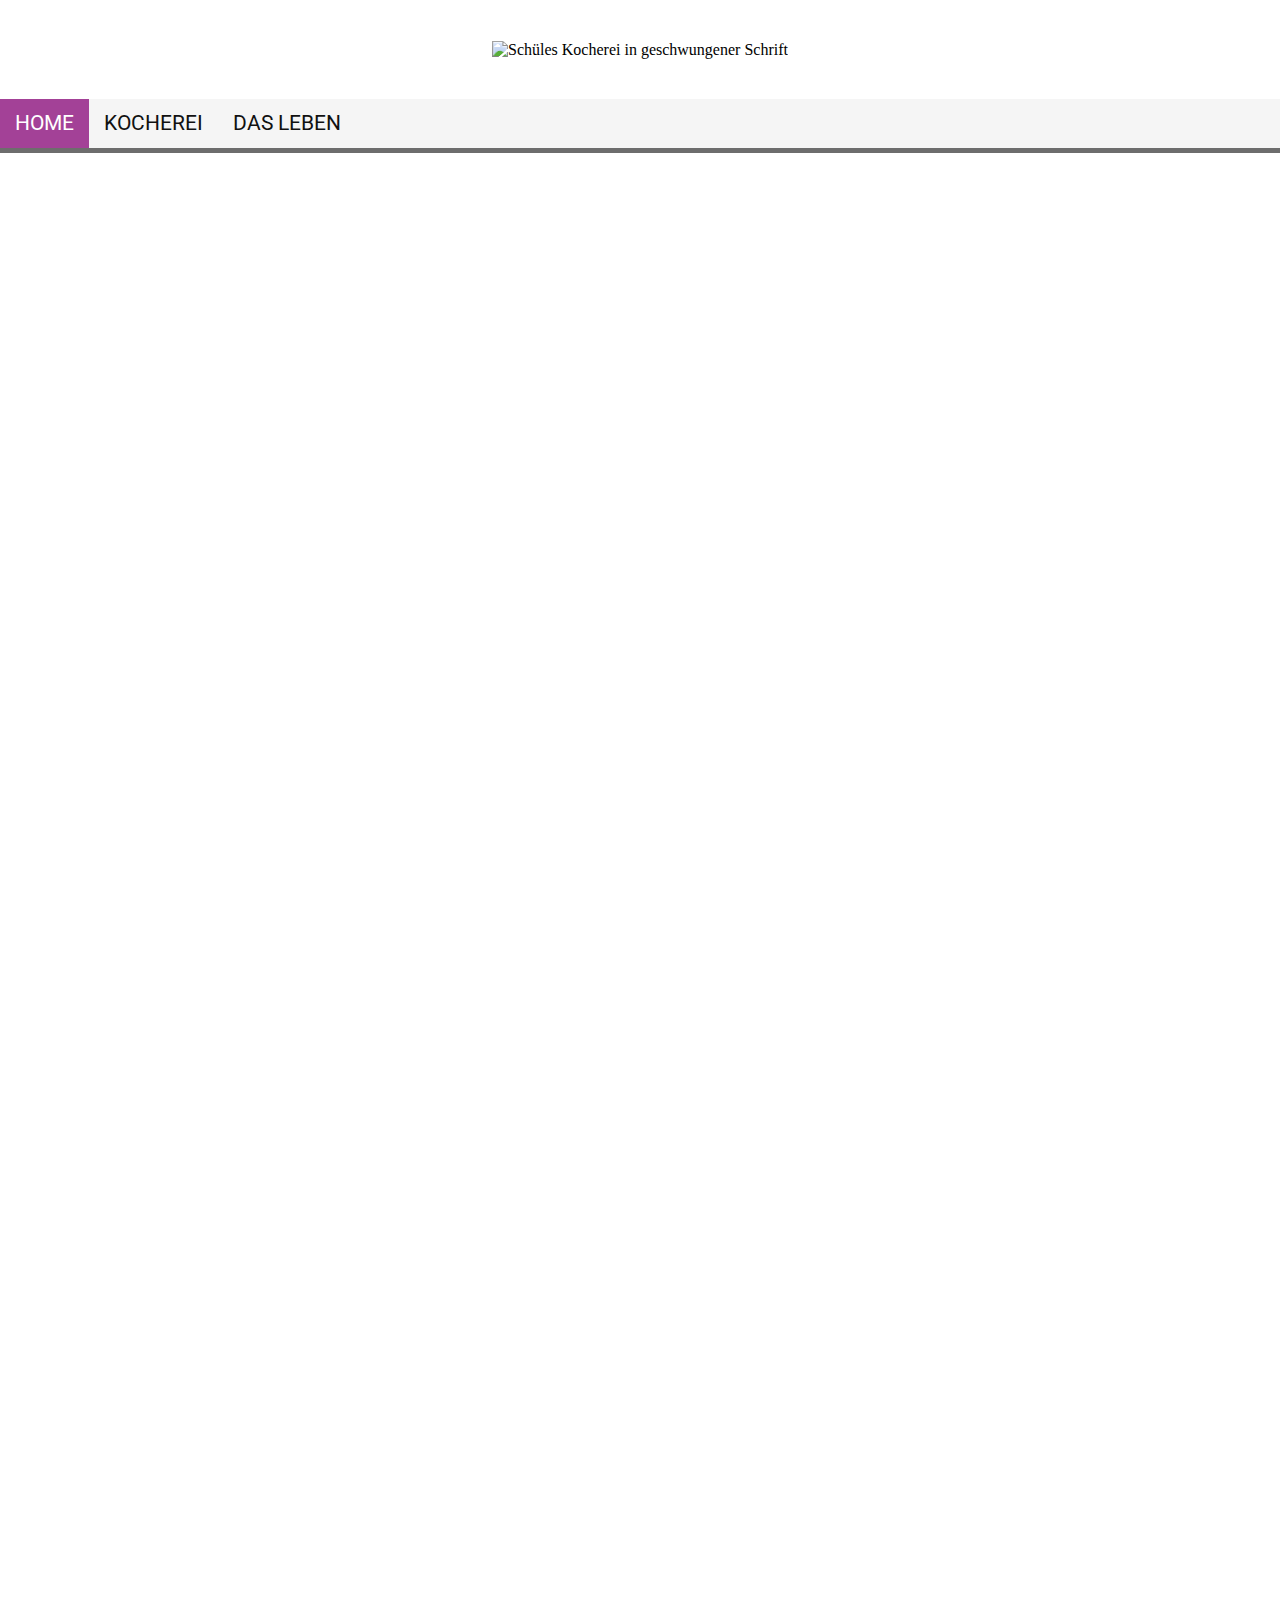
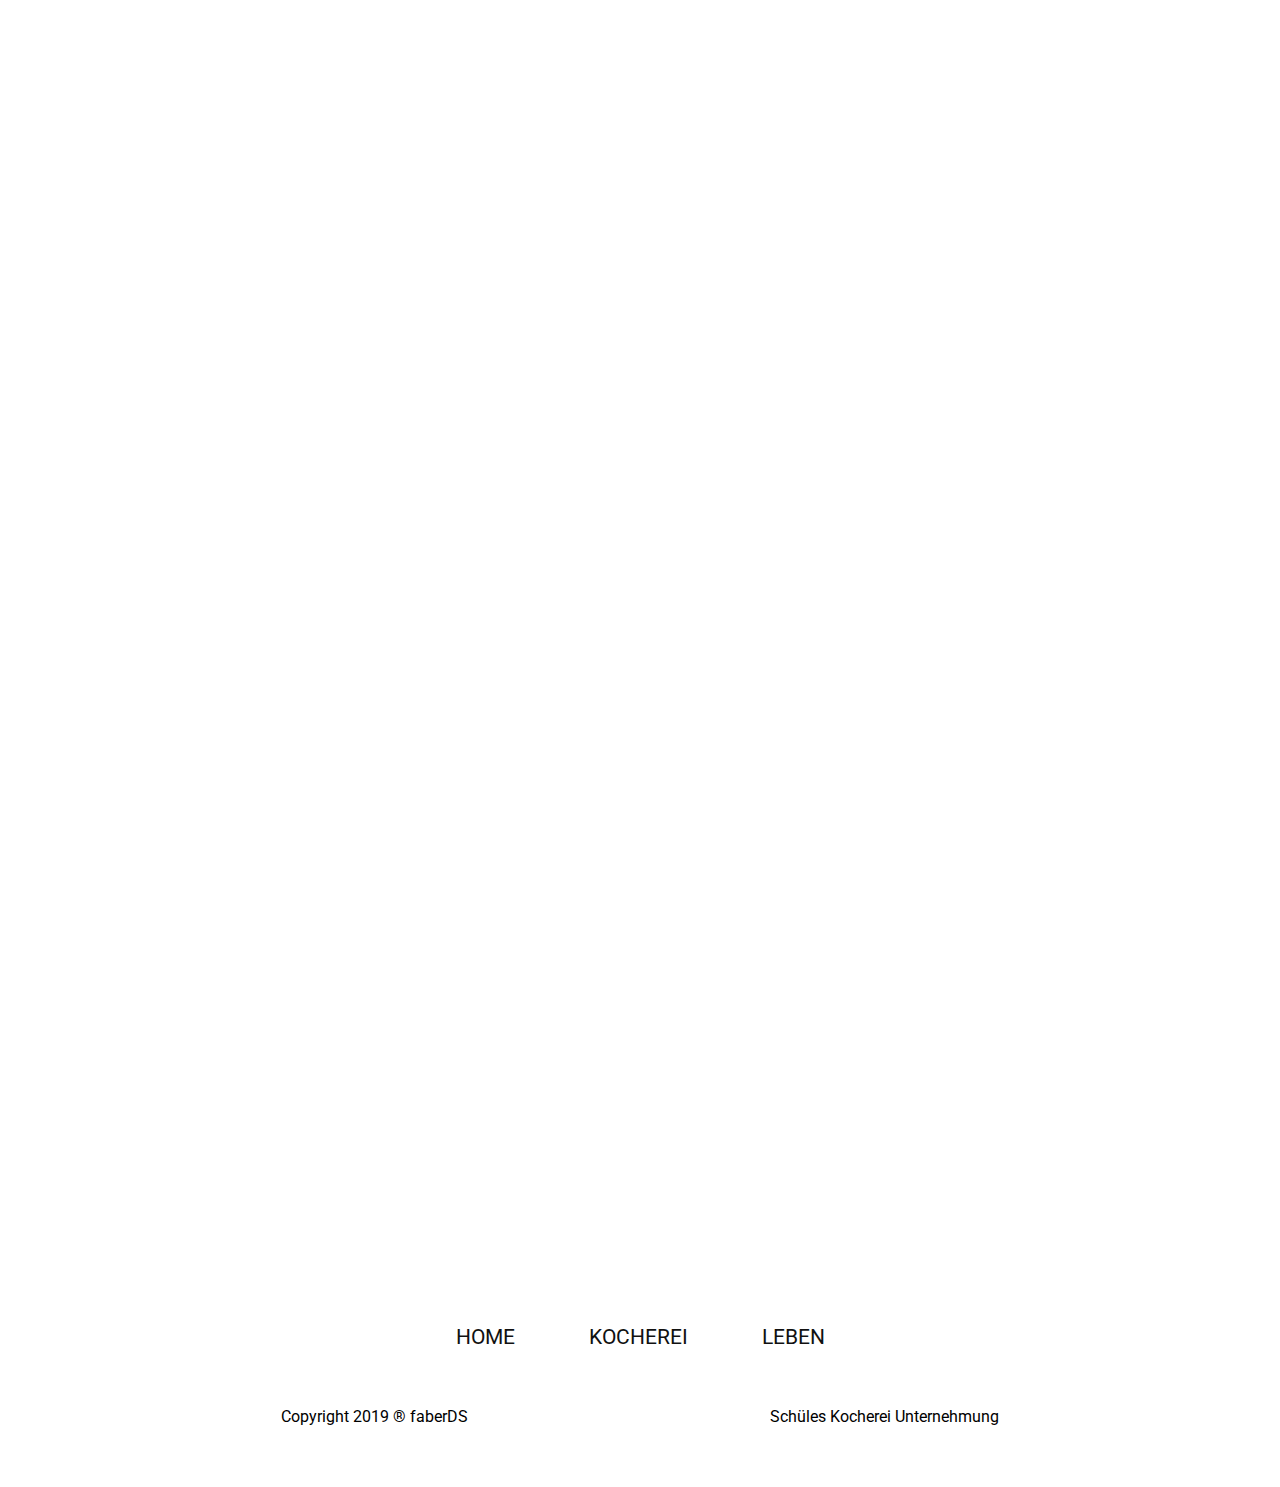
==== index.html @ 46262869 "When max-width is less then 767px" ====
<!DOCTYPE html>
<html lang="de">

<head>
    <meta charset="UTF-8">
    <meta name="viewport" content="width=device-width, initial-scale=1.0">
    <meta http-equiv="X-UA-Compatible" content="ie=edge">
    <link rel="stylesheet" href="style.css">
    <link href="https://fonts.googleapis.com/css?family=Roboto&display=swap" rel="stylesheet">
    <link rel="stylesheet" href="https://use.fontawesome.com/releases/v5.8.2/css/all.css"
        integrity="sha384-oS3vJWv+0UjzBfQzYUhtDYW+Pj2yciDJxpsK1OYPAYjqT085Qq/1cq5FLXAZQ7Ay" crossorigin="anonymous">
    <title>Schüles Kocherei</title>
</head>

<body>
    <header>
        <img id="sk_logo" src="media/images/sk_logo_white_bg.png" alt="Schüles Kocherei in geschwungener Schrift">
    </header>

    <nav>
        
        <input type="checkbox" id="toggle" >   
        <label for="toggle" class="button"></label>
        <ul id="nav_list">
            <li class="active"><a href="#home">Home</a></li>
            <li>
                <a href="cooking.html">Kocherei</a>
                <span id="s1"></span>

                <ul class="sub">
                    <li><a href="catering.html">Catering</a></li>
                    <li><a href="kitchen.html">Küchenparty</a></li>
                </ul>
            </li>
            <li><a href="life.html">Das Leben</a>
                <span id="s2"></span>
                <ul class="sub">
                    <li><a href="#rezepte">Rezepte</a></li>
                    <li><a href="#tipps">Tipps&Tricks</a></li>
                </ul>
            </li>
        </ul>
    </nav>
    <!-- Social Media Links-->
    <aside></aside>
    <main id="main_content">
        <section class="full_page" id="hero_img">
            
                <div class="text_container">
                    <h3 class="full_page_headline full_page_txt">Guadn</h3>
                    <span class="full_page_txt">Denn gutes kann so einfach sein</span>
                </div>
        </section>
        <section class="full_page" id="full_page_1">
            <div class="text_container">
                <h3 class="full_page_headline full_page_txt">Frische</h3>
                <span class="full_page_txt">steigerd Geschmack und Wohlbefinden</span>
            </div>
        </section>
        <section class="full_page" id="full_page_2">
            <div class="text_container">
                <h3 class="full_page_headline full_page_txt">Qualität</h3>
                <span class="full_page_txt">weckt ungeahnte Kräfte</span>
            </div>
        </section>
        <div id="up_btn_container">
            <a href="#sk_logo"><i class="far fa-arrow-alt-circle-up"></i></a>
        </div>
    </main>
    <footer>
        <div class="footer_nav">
            <ul class="footer_nav_list">
                <li><a href="index.html">Home</a></li>
                <li><a href="cooking.html">Kocherei</a></li>
                <li><a href="life.html">Leben</a></li>
            </ul>
        </div>
        <div class="footer_text">
            <p>Copyright 2019 ® faberDS</p>
            <p>Schüles Kocherei Unternehmung</p>

        </div>
       
        
    </footer>
</body>

</html>
---- style.css ----
* {
    padding: 0;
    margin: 0;
    box-sizing: border-box;
}

h1,
h2,
h3,
h4,
h5,
h6 {
    font-weight: bold;
    font-family: Verdana, sans-serif;
}

p {
    font-family: Georgia, serif;
}

a {
    font-family: 'Roboto', sans-serif;
}

hr {
    color: #777;
    background-color: #777;
}

header img {
    max-width: 300px;
}

header {
    text-align: center;
    margin: 40px;
}

/* -----------------------------------Navbar-----------------------------------*/
nav {
    margin-left: auto;
    margin-right: auto;
    margin-top: 30px;
    margin-left: 0;
    width: 100%;
    position: sticky;
    position: -webkit-sticky;
    top: 10px;
    z-index: 2;

}

nav span {
    display: none;
}

nav,
nav ul {
    list-style: none outside none;
    margin: 0;
    padding: 0;
}

#nav_list {
    background-color: #F5F5F5;
    border-bottom: 5px solid #6d6d6d;
    float: left;
    margin-right: 1%;
    position: relative;
    width: 100%;
    z-index: 100;
}

#nav_list ul.sub {
    background-color: #FFFFFF;
    box-shadow: 1px 1px 5px rgba(0, 0, 0, 0.2);
    color: #110;
    display: none;
    left: 0;
    padding: 2%;
    position: absolute;
    top: 54px;
    width: 15%;
}

#nav_list>li {
    border-bottom: 5px solid transparent;
    float: left;
    margin-bottom: -5px;
    text-align: left;
    -moz-transition: all 300ms ease-in-out 0s;
    -ms-transition: all 300ms ease-in-out 0s;
    -o-transition: all 300ms ease-in-out 0s;
    -webkit-transition: all 300ms ease-in-out 0s;
    transition: all 300ms ease-in-out 0s;
}

#nav_list li a {
    display: block;
    text-decoration: none;
    -moz-transition: color 450ms ease-in-out 0s, background-color 450ms ease-in-out 0s;
    -ms-transition: color 450ms ease-in-out 0s, background-color 450ms ease-in-out 0s;
    -o-transition: color 450ms ease-in-out 0s, background-color 450ms ease-in-out 0s;
    -webkit-transition: color 450ms ease-in-out 0s, background-color 450ms ease-in-out 0s;
    transition: color 450ms ease-in-out 0s, background-color 450ms ease-in-out 0s;
    white-space: normal;
}

#nav_list>li>a {
    color: #111;
    display: block;
    font-size: 1.3em;
    line-height: 49px;
    padding: 0 15px;
    text-transform: uppercase;
}

#nav_list>li:hover>a,
#nav_list>a:hover {
    background-color: rgba(143, 20, 128, .5);
    color: #FFFFFF;
}

#nav_list li.active>a {
    background-color: rgba(143, 20, 128, .8);
    color: #FFFFFF;
}

#nav_list li.active_sub {
    background-color: rgba(143, 20, 128, .8);
    color: #FFFFFF;
}

/* Navbar Submenu*/
#nav_list li:hover ul.sub {
    display: block;
}

#nav_list ul.sub>li {
    display: block;
    float: none;
    padding: 10px 1%;
    vertical-align: top;
    width: 33%;
}

#nav_list ul.sub>li a {
    color: #777777;
    line-height: 20px;
}

#nav_list ul li a:hover {
    color: #8F1480;
}

#nav_list ul.sub>li>a {
    font-size: 1.3em;
    margin-bottom: 10px;
    text-transform: uppercase;
}

#nav_list ul.sub>li li {
    float: none;
    padding-left: 8px;
    -moz-transition: padding 150ms ease-out 0s;
    -ms-transition: padding 150ms ease-out 0s;
    -o-transition: padding 150ms ease-out 0s;
    -webkit-transition: padding 150ms ease-out 0s;
    transition: padding 150ms ease-out 0s;
}

#nav_list ul.sub>li:hover {
    padding-left: 15px;
}

/* -----------------------------------Navbar - Responsivenes -----------------------------------*/

nav label,
nav input {
    display: none;
    height: 0;
}

nav input {
    position: relative;
    padding-right: 20px;
}


/* -----------------------------------Hero -----------------------------------*/
#hero_img {
    background: url("media/images/hero_img.jpeg") no-repeat center center fixed;
    background-size: cover;
    min-height: 450px;

}

/* -----------------------------------Full Pages -----------------------------------*/
.full_page {
    display: flex;
    justify-content: center;
    width: 100%;
    -webkit-transition: opacity 0.8s ease-in;
    -moz-transition: opacity 0.8s ease-in;
    -o-transition: opacity 0.8s ease-in;
    transition: opacity 0.8s ease-in;
    z-index: -2;

    align-items: center;


}

#main_content .full_page {
    opacity: 0.7;
}

#main_content .full_page:hover {
    opacity: 0.9;
}

.full_page .text_container {
    width: 40%;
    height: 40%;
    padding: 50px;
    display: flex;
    flex-direction: column;
    justify-content: center;
}

.full_page_txt {
    font-family: 'Roboto', sans-serif;
    color: white;
}

.full_page .text_container h3 {
    font-weight: lighter;
    text-align: center;
    font-size: 5em;
    margin-bottom: 20px;
    text-transform: uppercase;
    padding-bottom: 35px;
    border-bottom: 1px solid rgba(255, 255, 255, 0.5);
}

.text_container span {
    text-align: center;
    font-size: 1.4em;
    color: #eee;
    font-family: "Josefin Sans", sans-serif;
    text-shadow: 0 2px 2px rgba(1, 1, 1, 0.15);
    transition: opacity 1300ms;
    opacity: 0;
}



.full_page .text_container:hover>span {
    opacity: 1;
}

.full_page {
    width: 100vw;
    height: 100vh;
    background-repeat: no-repeat;
    background-position: center center;
    background-attachment: fixed;
    display: flex;
    justify-content: center;
}

#full_page_1 {
    background: url("media/images/vegetables_01.jpeg");
    background-size: cover;
}

#full_page_2 {
    background: url("media/images/fish_01.jpeg");
    background-size: cover;
}

#up_btn_container {
    position: sticky;
    bottom: 50px;
    left: 50px;
    width: 60px;
    height: 60px;
    z-index: 1000;


}

#up_btn_container a {
    color: rgba(0, 0, 0, 0.4);
    font-size: 2.5em;
    position: absolute;
    top: 50%;
    left: 50%;
    margin-right: -50%;
    transform: translate(-50%, -50%)
}

#up_btn_container:hover>a {
    color: rgba(143, 20, 128, 1);
}

#up_btn_container:hover {
    background-color: rgba(0, 0, 0, .05);
    border: 3px solid rgb(255, 255, 255);
}

/* -----------------------------------Footer -----------------------------------*/
.footer_text {
    display: flex;
    justify-content: space-evenly;
    height: 100px;
}

footer p {
    font-family: 'Roboto', sans-serif;
    padding: 20px;
}

.footer_nav_list {
    text-align: center;
    margin-bottom: 25px;
}

.footer_nav_list li {
    display: inline;
    margin-left: 20px;
    margin-right: 20px;
}

.footer_nav_list li a {
    text-decoration: none;
    color: #111;
    font-size: 1.3em;
    line-height: 49px;
    padding: 0 15px;
    text-transform: uppercase;
}

.footer_nav_list li a:hover {
    border-bottom: 2px solid #8F1480;
    background-color: rgba(0, 0, 0, .05);
    color: #555;
}


/* 
###################################################################

-----------------------------------cooking -----------------------------------

###################################################################
*/

#full_page_cooking_01 {
    background-color: #f0f0f0;
    height: 100%;
    padding: 20px;
}

img {
    height: auto;
    max-width: 100%;
    vertical-align: middle;
}

.btn {
    background-color: white;
    border: 1px solid #ccc;
    padding: .5rem;
    text-transform: lowercase;
}

.btn a {
    text-decoration: none;
    font-size: 1.3em;
    color: #111;
}

.btn_block {
    display: block;
    width: 100%;
}

.cards {
    display: flex;
    justify-content: center;
    width: 80%;
}

.cards_item {
    display: flex;
    padding: 1rem;
    width: 100%;
}

.card {
    background-color: white;
    border-radius: .25rem;
    box-shadow: 0 20px 40px -14px rgba(0, 0, 0, .25);
    display: flex;
    flex-direction: column;
    overflow: hidden;
    width: 100%;

}

.card:hover .card_image {
    filter: contrast(100%);
}

.card_content {
    display: flex;
    flex: 1 1 auto;
    flex-direction: column;
    padding: 1rem;
}

.card_image {
    background-position: center center;
    background-repeat: no-repeat;
    background-size: cover;
    filter: contrast(70%);
    overflow: hidden;
    position: relative;
    transition: filter 0.5s cubic-bezier(.43, .41, .22, .91);



}

.card_title {
    color: #696969;
    font-weight: 300;
    letter-spacing: 2px;
    text-transform: uppercase;
}

.card_text {
    flex: 1 1 auto;
    font-size: .875rem;
    line-height: 1.5;
    margin-bottom: 1.25rem;
}

.card_image::before {
    content: "";
    display: block;
    padding-top: 50%;


}

.card_image_catering {
    background-image: url("media/images/fish_01.jpeg");
}

.card_image_kitchen {
    background-image: url("media/images/dessert_03.jpeg");
}

@media all and (max-width : 980px) {
    .cards {
        padding-top: 80px;
        width: 100%;
        flex-direction: column;
    }

    .cards_item {
        margin: 0 auto;
        width: 70%;
    }

}

/* 
  ##Device = Most of the Smartphones Mobiles (Portrait)
  ##Screen = B/w 320px to 479px
*/

@media (min-width: 320px) and (max-width: 480px) {

    .text_container span {
        opacity: 1;
    }

  
}
@media (min-width: 320px) and (max-width: 767px) {
  
  #nav_list {
        display: none;
        top: 100px;
    }
     input#toggle:checked~#nav_list {
        display: block;
    }  
    nav input#toggle+label {
        display: block;
        width: 100%;
        height: 87px;
        background: url("media/images/icon/burger.png") center right no-repeat #fff;
        position: absolute;
        cursor: pointer;
        z-index: 10;
        text-align: right;
    }

    
   


    header img {
        max-width: 150px !important;
    }


    #nav_list>li {
        float: none;
        border-bottom: 0;
        margin-bottom: 0;
    }

    #nav_list ul.sub {
        position: relative;
        top: 0;
    }

    #nav_list li:hover ul.sub {
        display: none;
    }

    #nav_list li #s1:target+ul.sub,
    #nav_list li #s2:target+ul.sub {
        display: block;
    }

    #nav_list ul.sub>li {
        display: block;
        width: auto;
    }

    .full_page .text_container h3 {
        font-size: 2.5em !important;
    }

    .full_page .text_container {
        padding: 10px !important;
        width: 100% !important;
    }

    .full_page .text_container span {
        font-size: 1.2em;
    }

    #up_btn_container {
        left: 5px !important;
        bottom: 5px !important;
    }
}
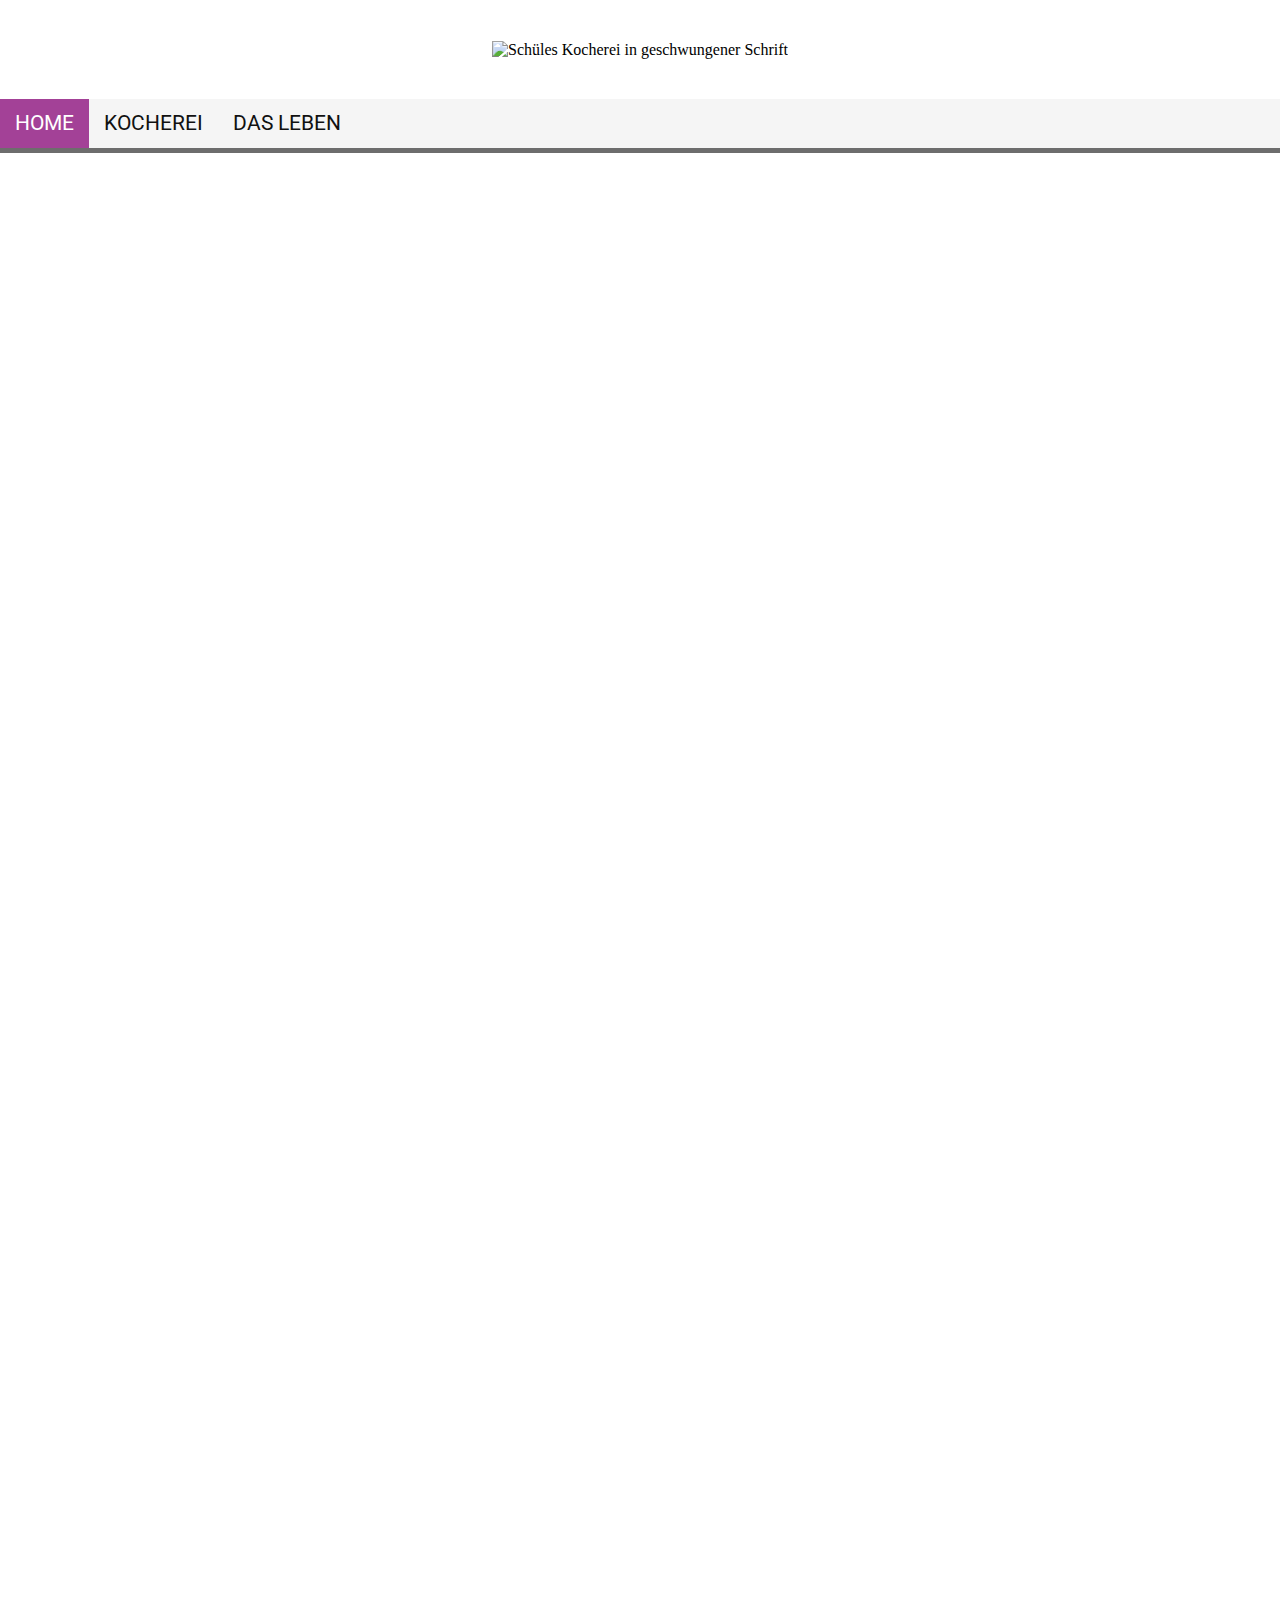
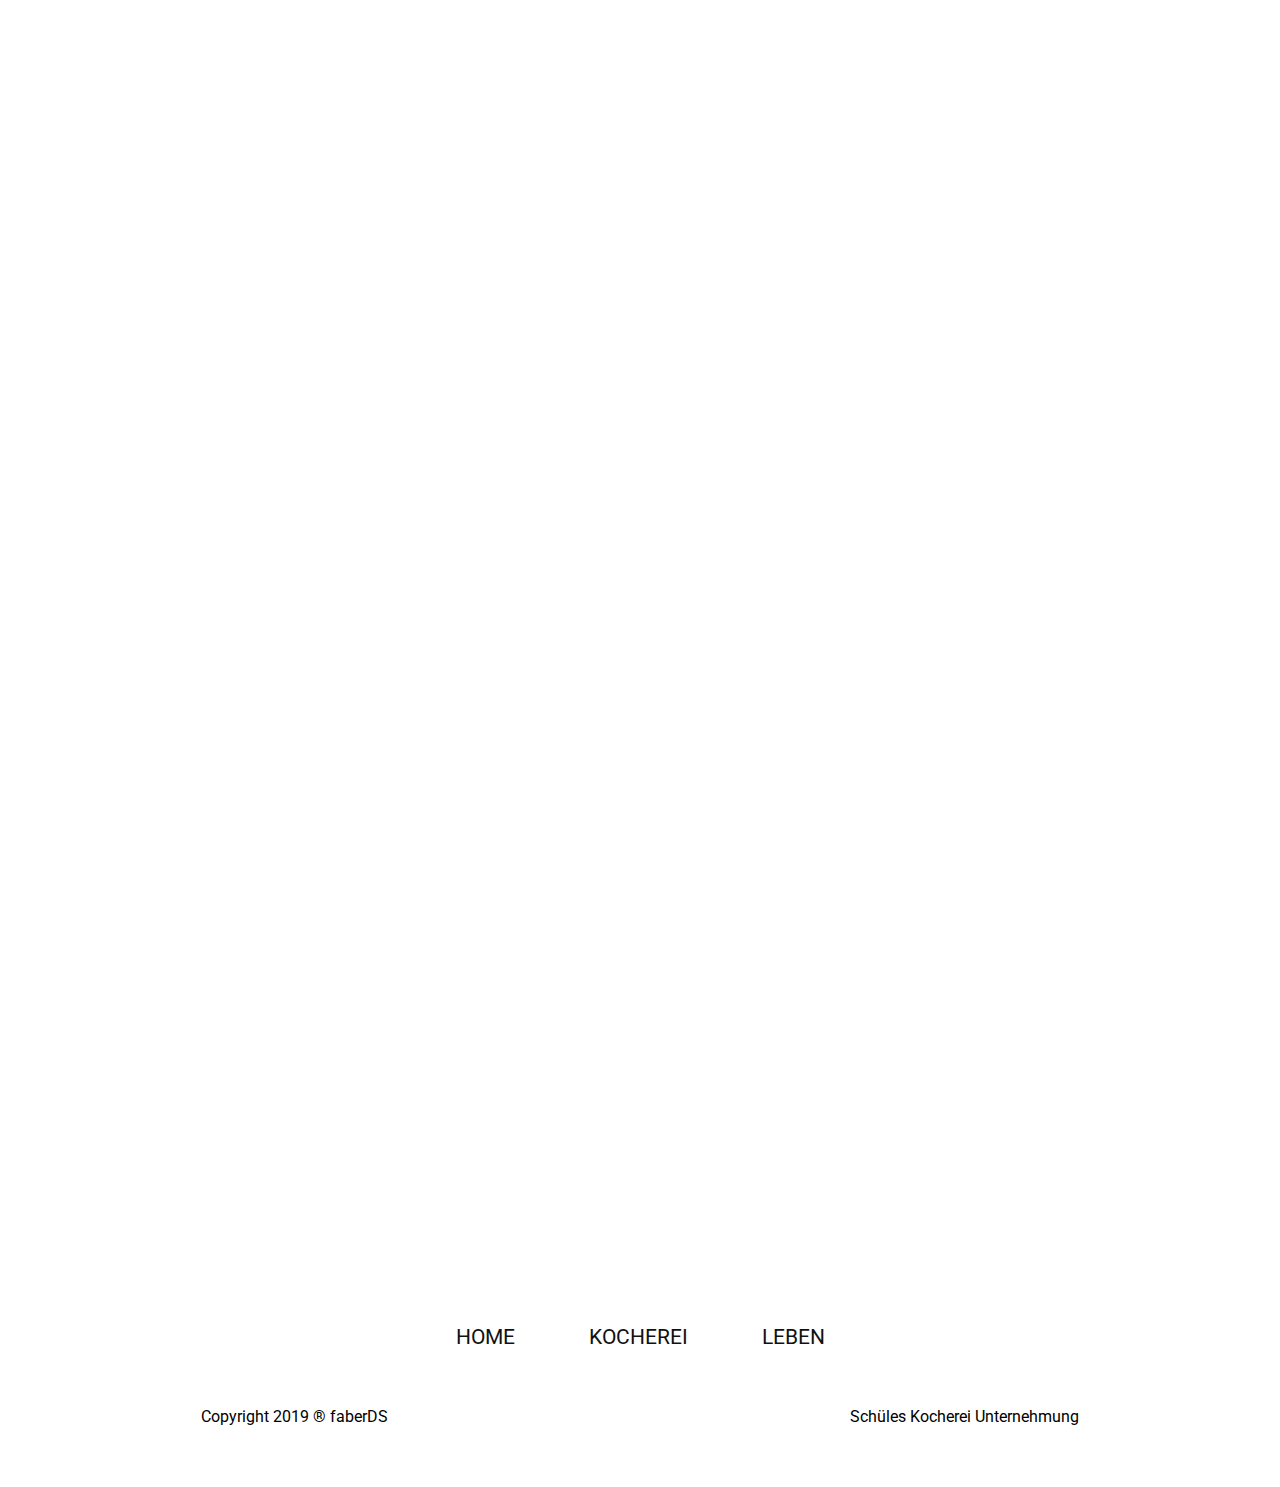
==== commit bc705737: "fixed up btn" ====
--- a/index.html
+++ b/index.html
@@ -18,8 +18,8 @@
     </header>
 
     <nav>
-        
-        <input type="checkbox" id="toggle" >   
+
+        <input type="checkbox" id="toggle">
         <label for="toggle" class="button"></label>
         <ul id="nav_list">
             <li class="active"><a href="#home">Home</a></li>
@@ -45,11 +45,11 @@
     <aside></aside>
     <main id="main_content">
         <section class="full_page" id="hero_img">
-            
-                <div class="text_container">
-                    <h3 class="full_page_headline full_page_txt">Guadn</h3>
-                    <span class="full_page_txt">Denn gutes kann so einfach sein</span>
-                </div>
+
+            <div class="text_container">
+                <h3 class="full_page_headline full_page_txt">Guadn</h3>
+                <span class="full_page_txt">Denn gutes kann so einfach sein</span>
+            </div>
         </section>
         <section class="full_page" id="full_page_1">
             <div class="text_container">
@@ -63,7 +63,7 @@
                 <span class="full_page_txt">weckt ungeahnte Kräfte</span>
             </div>
         </section>
-        <div id="up_btn_container">
+        <div class="up_btn_container">
             <a href="#sk_logo"><i class="far fa-arrow-alt-circle-up"></i></a>
         </div>
     </main>
@@ -77,11 +77,14 @@
         </div>
         <div class="footer_text">
             <p>Copyright 2019 ® faberDS</p>
+            <div class="up_btn_container" id="up_btn_container_footer">
+                <a href="#sk_logo"><i class="far fa-arrow-alt-circle-up"></i></a>
+            </div>
             <p>Schüles Kocherei Unternehmung</p>
 
         </div>
-       
-        
+
+
     </footer>
 </body>
 
--- a/style.css
+++ b/style.css
@@ -80,7 +80,7 @@
     padding: 2%;
     position: absolute;
     top: 54px;
-    width: 15%;
+    width: 25%;
 }
 
 #nav_list>li {
@@ -279,18 +279,19 @@
     background-size: cover;
 }
 
-#up_btn_container {
+.up_btn_container {
     position: sticky;
     bottom: 50px;
     left: 50px;
     width: 60px;
     height: 60px;
     z-index: 1000;
-
-
-}
-
-#up_btn_container a {
+}
+.up_btn_container_footer {
+        display: none ;
+    }
+
+.up_btn_container a {
     color: rgba(0, 0, 0, 0.4);
     font-size: 2.5em;
     position: absolute;
@@ -300,11 +301,11 @@
     transform: translate(-50%, -50%)
 }
 
-#up_btn_container:hover>a {
+.up_btn_container:hover>a {
     color: rgba(143, 20, 128, 1);
 }
 
-#up_btn_container:hover {
+.up_btn_container:hover {
     background-color: rgba(0, 0, 0, .05);
     border: 3px solid rgb(255, 255, 255);
 }
@@ -341,7 +342,7 @@
     text-transform: uppercase;
 }
 
-.footer_nav_list li a:hover {
+.footer_nav_list li a:hover, #up_btn_container_footer:hover {
     border-bottom: 2px solid #8F1480;
     background-color: rgba(0, 0, 0, .05);
     color: #555;
@@ -424,8 +425,10 @@
     background-position: center center;
     background-repeat: no-repeat;
     background-size: cover;
+    overflow: hidden;
+    
     filter: contrast(70%);
-    overflow: hidden;
+  
     position: relative;
     transition: filter 0.5s cubic-bezier(.43, .41, .22, .91);
 
@@ -487,10 +490,20 @@
     .text_container span {
         opacity: 1;
     }
-
+     header img {
+        max-width: 150px !important;
+    }
+    header{
+        margin: 10px;
+    }
+    #nav_list ul.sub>li {
+        display: none;
+        width: auto;
+    }
+    
   
 }
-@media (min-width: 320px) and (max-width: 767px) {
+@media (min-width: 200px) and (max-width: 767px) {
   
   #nav_list {
         display: none;
@@ -502,23 +515,13 @@
     nav input#toggle+label {
         display: block;
         width: 100%;
-        height: 87px;
+        height: 60px;
         background: url("media/images/icon/burger.png") center right no-repeat #fff;
         position: absolute;
         cursor: pointer;
         z-index: 10;
         text-align: right;
     }
-
-    
-   
-
-
-    header img {
-        max-width: 150px !important;
-    }
-
-
     #nav_list>li {
         float: none;
         border-bottom: 0;
@@ -557,8 +560,12 @@
         font-size: 1.2em;
     }
 
-    #up_btn_container {
-        left: 5px !important;
-        bottom: 5px !important;
-    }
-}
+     .up_btn_container {
+        display: none ;
+    }
+     #up_btn_container_footer {
+        display: inline  !important;
+    }
+    
+  
+}
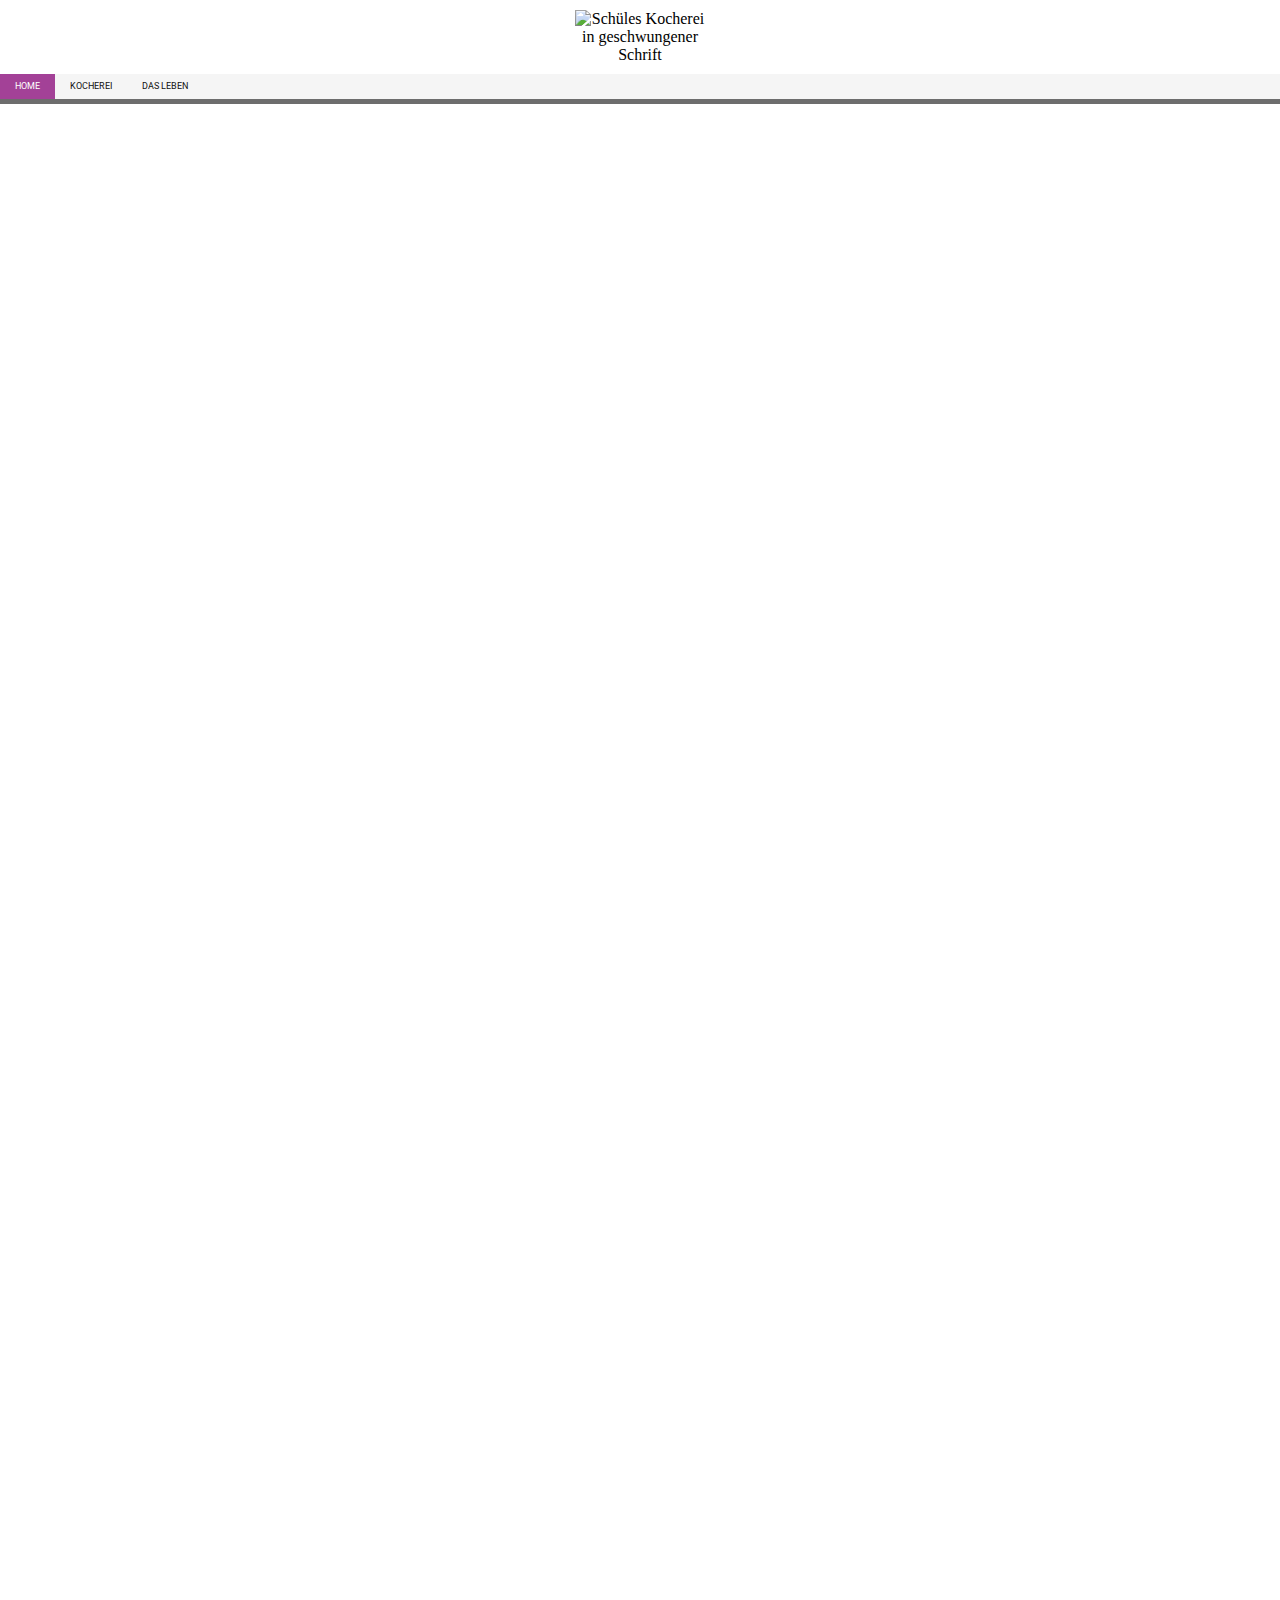
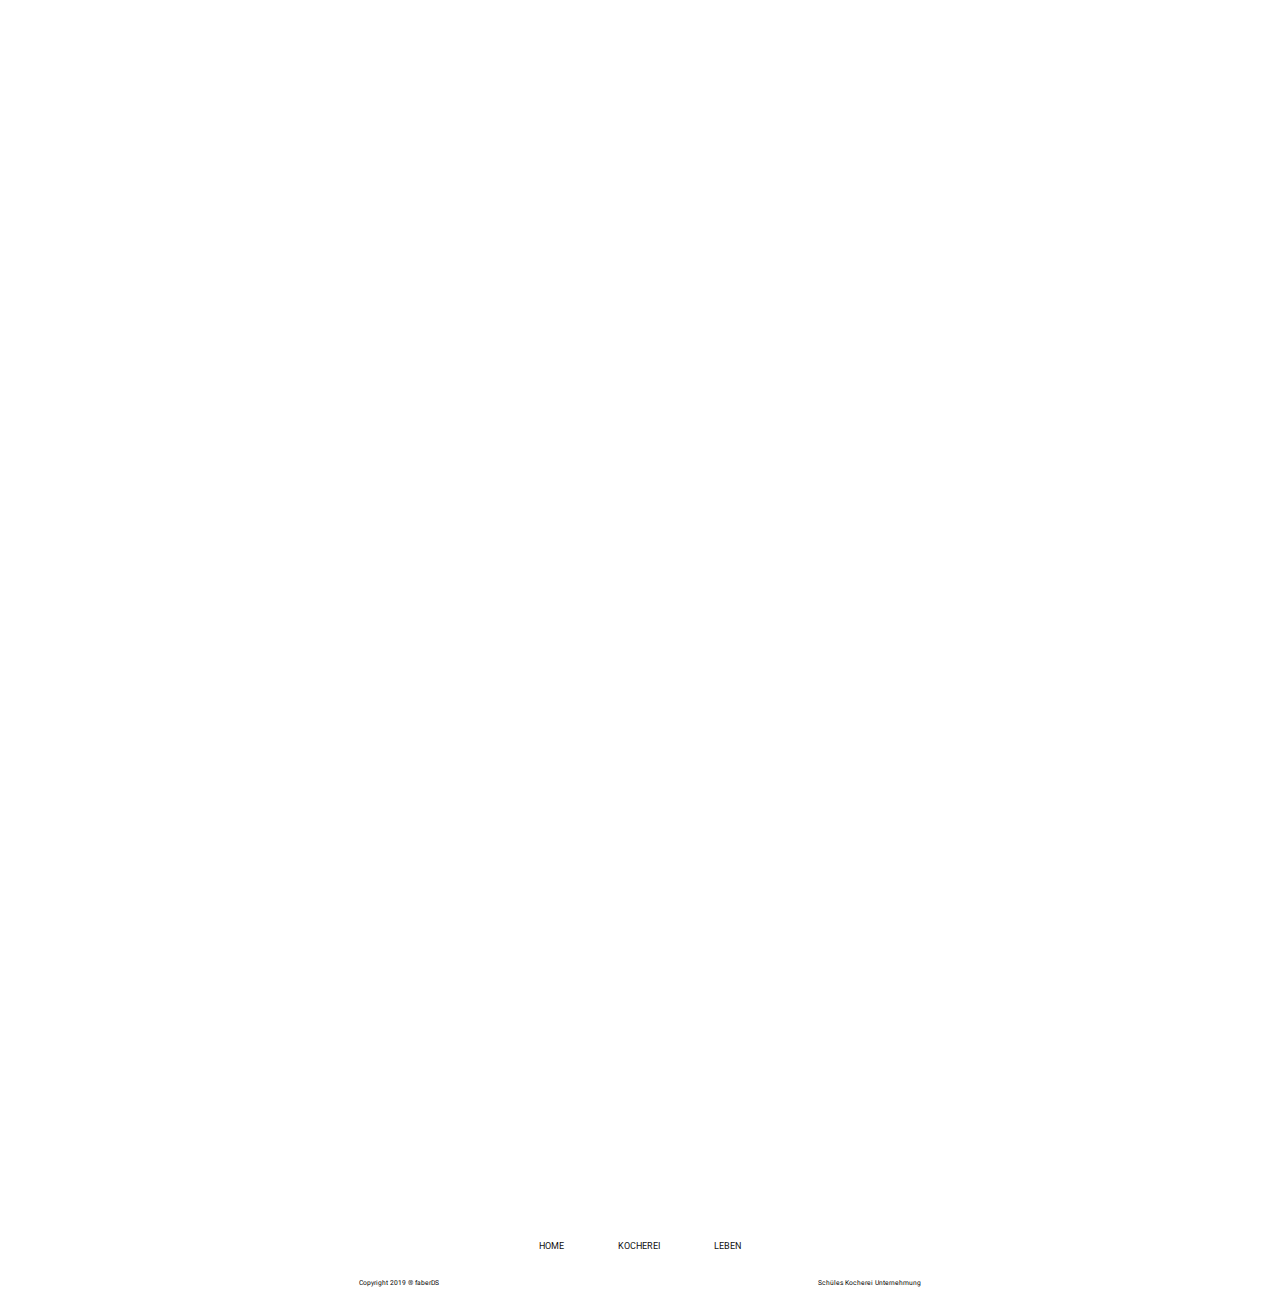
==== commit 364d1675: "Style" ====
--- a/index.html
+++ b/index.html
@@ -77,9 +77,7 @@
         </div>
         <div class="footer_text">
             <p>Copyright 2019 ® faberDS</p>
-            <div class="up_btn_container" id="up_btn_container_footer">
-                <a href="#sk_logo"><i class="far fa-arrow-alt-circle-up"></i></a>
-            </div>
+            
             <p>Schüles Kocherei Unternehmung</p>
 
         </div>
--- a/style.css
+++ b/style.css
@@ -28,12 +28,12 @@
 }
 
 header img {
-    max-width: 300px;
+    max-width: 130px;
 }
 
 header {
     text-align: center;
-    margin: 40px;
+    margin: 10px;
 }
 
 /* -----------------------------------Navbar-----------------------------------*/
@@ -45,7 +45,7 @@
     width: 100%;
     position: sticky;
     position: -webkit-sticky;
-    top: 10px;
+    top: 0px;
     z-index: 2;
 
 }
@@ -77,10 +77,10 @@
     color: #110;
     display: none;
     left: 0;
-    padding: 2%;
+    padding: 1%;
     position: absolute;
-    top: 54px;
-    width: 25%;
+    top: 30px;
+    width: 24%;
 }
 
 #nav_list>li {
@@ -109,8 +109,8 @@
 #nav_list>li>a {
     color: #111;
     display: block;
-    font-size: 1.3em;
-    line-height: 49px;
+    font-size: .55em;
+    line-height: 25px;
     padding: 0 15px;
     text-transform: uppercase;
 }
@@ -139,14 +139,13 @@
 #nav_list ul.sub>li {
     display: block;
     float: none;
-    padding: 10px 1%;
-    vertical-align: top;
-    width: 33%;
+    padding: 8px 1%;
+    width: 15%;
 }
 
 #nav_list ul.sub>li a {
     color: #777777;
-    line-height: 20px;
+    line-height: 10px;
 }
 
 #nav_list ul li a:hover {
@@ -154,14 +153,14 @@
 }
 
 #nav_list ul.sub>li>a {
-    font-size: 1.3em;
-    margin-bottom: 10px;
+    font-size: .55em;
+    /*margin-bottom: 10px;*/
     text-transform: uppercase;
 }
 
 #nav_list ul.sub>li li {
     float: none;
-    padding-left: 8px;
+    padding-left: 4px;
     -moz-transition: padding 150ms ease-out 0s;
     -ms-transition: padding 150ms ease-out 0s;
     -o-transition: padding 150ms ease-out 0s;
@@ -170,7 +169,7 @@
 }
 
 #nav_list ul.sub>li:hover {
-    padding-left: 15px;
+    padding-left: 10px;
 }
 
 /* -----------------------------------Navbar - Responsivenes -----------------------------------*/
@@ -219,6 +218,9 @@
     opacity: 0.9;
 }
 
+#main_content .full_page:hover h3{
+    font-size: 3.2em;
+}
 .full_page .text_container {
     width: 40%;
     height: 40%;
@@ -236,16 +238,17 @@
 .full_page .text_container h3 {
     font-weight: lighter;
     text-align: center;
-    font-size: 5em;
+    font-size: 2.6em;
     margin-bottom: 20px;
     text-transform: uppercase;
     padding-bottom: 35px;
+    transition: font-size 1000ms; 
     border-bottom: 1px solid rgba(255, 255, 255, 0.5);
 }
 
 .text_container span {
     text-align: center;
-    font-size: 1.4em;
+    font-size: 1em;
     color: #eee;
     font-family: "Josefin Sans", sans-serif;
     text-shadow: 0 2px 2px rgba(1, 1, 1, 0.15);
@@ -281,10 +284,10 @@
 
 .up_btn_container {
     position: sticky;
-    bottom: 50px;
-    left: 50px;
-    width: 60px;
-    height: 60px;
+    bottom: 20px;
+    left: 20px;
+    width: 30px;
+    height: 30px;
     z-index: 1000;
 }
 .up_btn_container_footer {
@@ -292,21 +295,23 @@
     }
 
 .up_btn_container a {
-    color: rgba(0, 0, 0, 0.4);
-    font-size: 2.5em;
+    color: #808080;
+    font-size: 1.2em;
     position: absolute;
     top: 50%;
     left: 50%;
     margin-right: -50%;
+
     transform: translate(-50%, -50%)
 }
 
 .up_btn_container:hover>a {
-    color: rgba(143, 20, 128, 1);
+    color: rgb(143, 20, 128);
 }
 
 .up_btn_container:hover {
-    background-color: rgba(0, 0, 0, .05);
+    background-color: #bfbfbf;
+    opacity: .5;
     border: 3px solid rgb(255, 255, 255);
 }
 
@@ -314,9 +319,10 @@
 .footer_text {
     display: flex;
     justify-content: space-evenly;
-    height: 100px;
-}
-
+}
+.footer_text p{
+    font-size: .42em;
+}
 footer p {
     font-family: 'Roboto', sans-serif;
     padding: 20px;
@@ -324,7 +330,6 @@
 
 .footer_nav_list {
     text-align: center;
-    margin-bottom: 25px;
 }
 
 .footer_nav_list li {
@@ -336,16 +341,17 @@
 .footer_nav_list li a {
     text-decoration: none;
     color: #111;
-    font-size: 1.3em;
-    line-height: 49px;
-    padding: 0 15px;
+    font-size: .55em;
+    line-height: 25px;
+    padding: 5px;
     text-transform: uppercase;
 }
 
-.footer_nav_list li a:hover, #up_btn_container_footer:hover {
+.footer_nav_list li a:hover {
     border-bottom: 2px solid #8F1480;
-    background-color: rgba(0, 0, 0, .05);
-    color: #555;
+    background-color: rgba(191,191,191,.3);
+
+    color: #8F1480;
 }
 
 
@@ -378,7 +384,7 @@
 
 .btn a {
     text-decoration: none;
-    font-size: 1.3em;
+    font-size: 1.1em;
     color: #111;
 }
 
@@ -426,9 +432,7 @@
     background-repeat: no-repeat;
     background-size: cover;
     overflow: hidden;
-    
     filter: contrast(70%);
-  
     position: relative;
     transition: filter 0.5s cubic-bezier(.43, .41, .22, .91);
 
@@ -439,13 +443,13 @@
 .card_title {
     color: #696969;
     font-weight: 300;
-    letter-spacing: 2px;
+    letter-spacing: 1.5px;
     text-transform: uppercase;
 }
 
 .card_text {
     flex: 1 1 auto;
-    font-size: .875rem;
+    font-size: .8rem;
     line-height: 1.5;
     margin-bottom: 1.25rem;
 }
@@ -507,20 +511,25 @@
   
   #nav_list {
         display: none;
-        top: 100px;
-    }
+        top: -25px;
+    }
+ 
      input#toggle:checked~#nav_list {
         display: block;
     }  
+    
     nav input#toggle+label {
-        display: block;
-        width: 100%;
-        height: 60px;
-        background: url("media/images/icon/burger.png") center right no-repeat #fff;
-        position: absolute;
+        display: inline-block;
+        float: right;
+        position: sticky;
+        top: 0px;
+        width: 25px;
+        height: 25px;
+        background: url("media/images/icon/burger2.png") center center no-repeat rgb(255,255,255);
+        background-size: contain;
         cursor: pointer;
-        z-index: 10;
-        text-align: right;
+        z-index: 10000;
+        
     }
     #nav_list>li {
         float: none;
@@ -548,7 +557,7 @@
     }
 
     .full_page .text_container h3 {
-        font-size: 2.5em !important;
+        font-size: 1.7em !important;
     }
 
     .full_page .text_container {
@@ -557,15 +566,20 @@
     }
 
     .full_page .text_container span {
-        font-size: 1.2em;
+        font-size: .9em;
+    }
+    .footer_nav li{
+        display: block;
     }
 
      .up_btn_container {
-        display: none ;
-    }
-     #up_btn_container_footer {
-        display: inline  !important;
-    }
-    
-  
-}
+         display: none;
+        opacity: 0;
+    }
+    .card_title{
+        font-size: .9em;
+    }
+    .card_text{
+        font-size: .65em;
+    }
+}
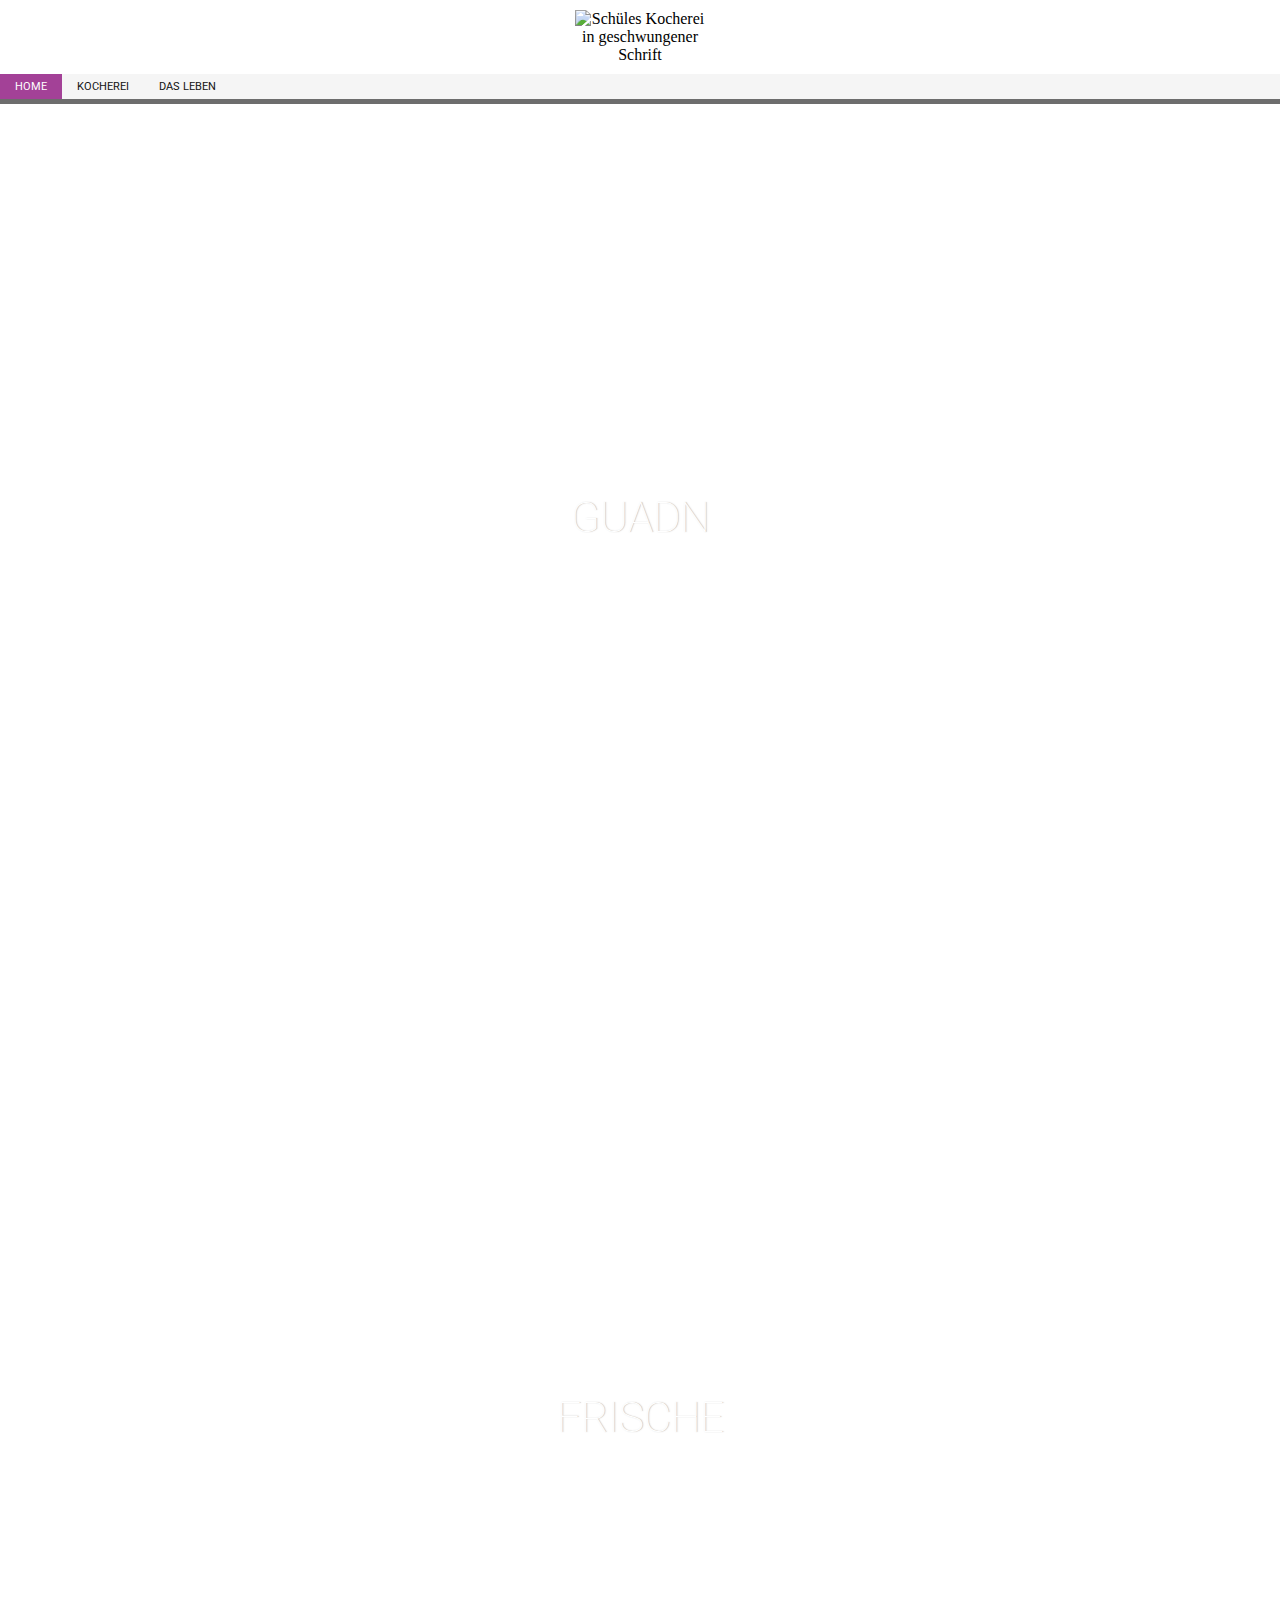
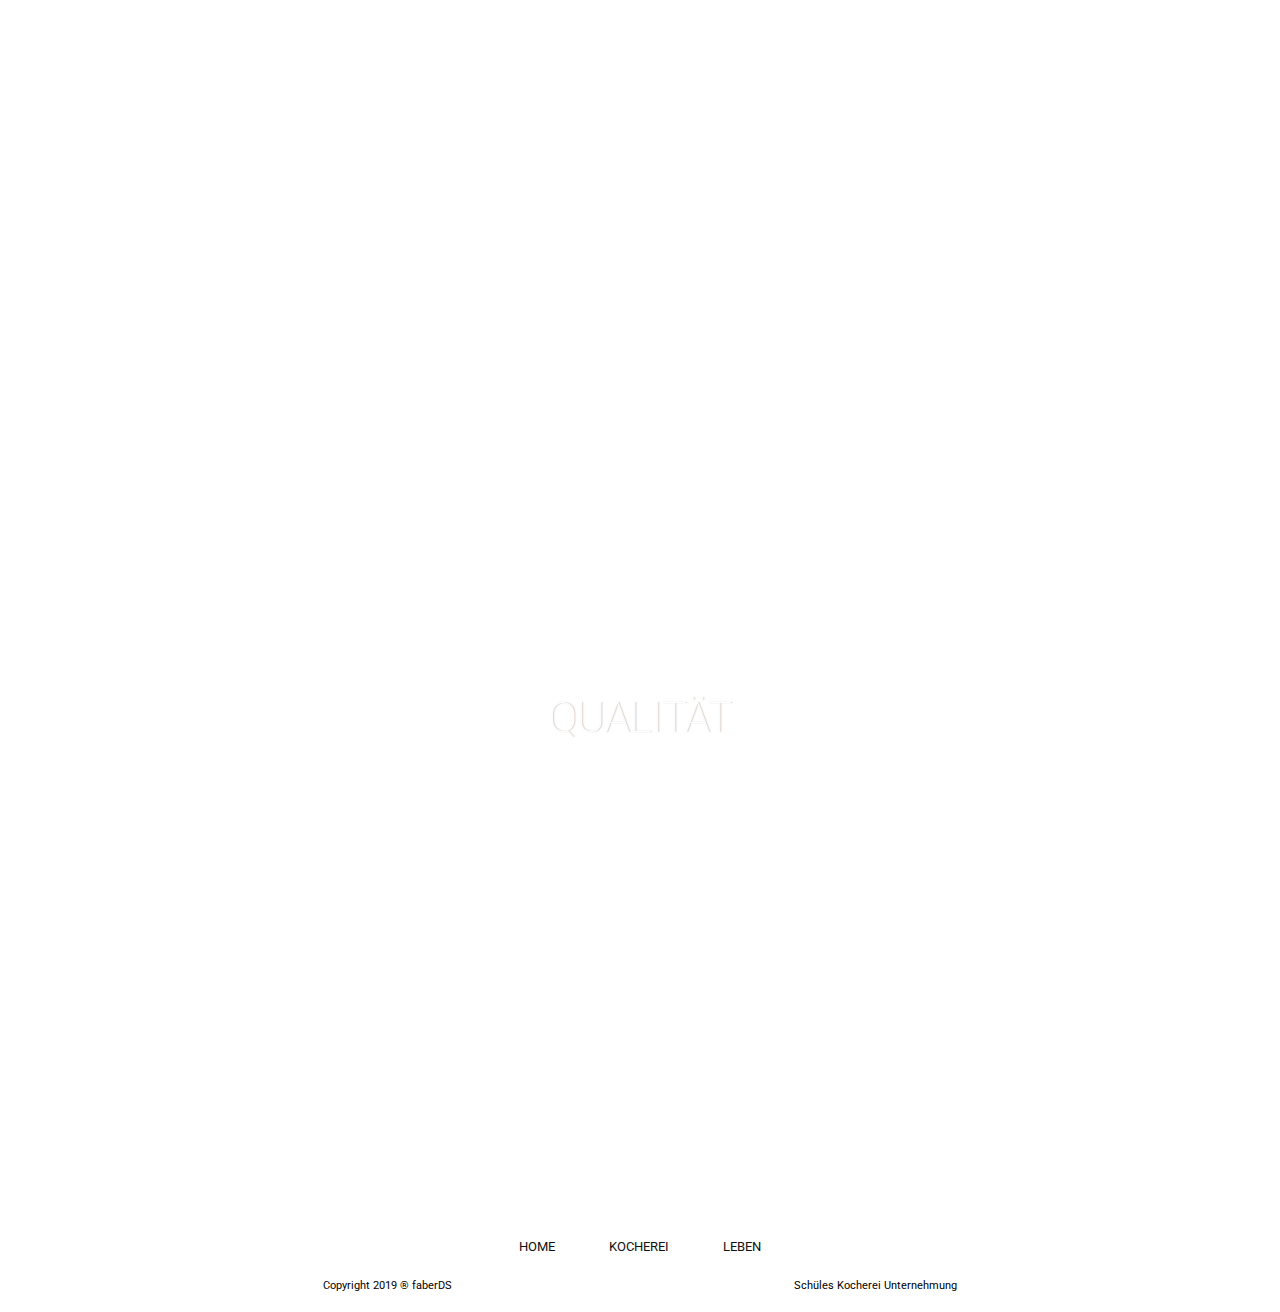
==== commit 6cb6334c: "Cleaned up CSS File, Created Column Layout" ====
--- a/index.html
+++ b/index.html
@@ -33,37 +33,32 @@
                 </ul>
             </li>
             <li><a href="life.html">Das Leben</a>
-                <span id="s2"></span>
-                <ul class="sub">
-                    <li><a href="#rezepte">Rezepte</a></li>
-                    <li><a href="#tipps">Tipps&Tricks</a></li>
-                </ul>
             </li>
         </ul>
     </nav>
     <!-- Social Media Links-->
     <aside></aside>
-    <main id="main_content">
+    <main class="main_content">
         <section class="full_page" id="hero_img">
 
-            <div class="text_container">
+            <div class="text_container" tabindex="0">
                 <h3 class="full_page_headline full_page_txt">Guadn</h3>
                 <span class="full_page_txt">Denn gutes kann so einfach sein</span>
             </div>
         </section>
         <section class="full_page" id="full_page_1">
-            <div class="text_container">
+            <div class="text_container" tabindex="0">
                 <h3 class="full_page_headline full_page_txt">Frische</h3>
                 <span class="full_page_txt">steigerd Geschmack und Wohlbefinden</span>
             </div>
         </section>
         <section class="full_page" id="full_page_2">
-            <div class="text_container">
+            <div class="text_container" tabindex="0">
                 <h3 class="full_page_headline full_page_txt">Qualität</h3>
                 <span class="full_page_txt">weckt ungeahnte Kräfte</span>
             </div>
         </section>
-        <div class="up_btn_container">
+        <div class="up_btn_container" tabindex="0"> 
             <a href="#sk_logo"><i class="far fa-arrow-alt-circle-up"></i></a>
         </div>
     </main>
--- a/style.css
+++ b/style.css
@@ -1,3 +1,12 @@
+/* 
+###################################################################
+
+-----------------------------------Basic Styles ---------------------------
+
+###################################################################
+*/
+/*-----------------------------------General settings-----------------------------------*/
+
 * {
     padding: 0;
     margin: 0;
@@ -13,7 +22,9 @@
     font-weight: bold;
     font-family: Verdana, sans-serif;
 }
-
+h1, h2,h3,h4,h5,h6{
+text-shadow: 1px 0px 1px rgba(150, 150, 150, 0.81);
+}
 p {
     font-family: Georgia, serif;
 }
@@ -35,458 +46,647 @@
     text-align: center;
     margin: 10px;
 }
-
-/* -----------------------------------Navbar-----------------------------------*/
-nav {
-    margin-left: auto;
-    margin-right: auto;
-    margin-top: 30px;
-    margin-left: 0;
-    width: 100%;
-    position: sticky;
-    position: -webkit-sticky;
-    top: 0px;
-    z-index: 2;
-
-}
-
-nav span {
-    display: none;
-}
-
-nav,
-nav ul {
-    list-style: none outside none;
-    margin: 0;
-    padding: 0;
-}
-
-#nav_list {
-    background-color: #F5F5F5;
-    border-bottom: 5px solid #6d6d6d;
-    float: left;
-    margin-right: 1%;
-    position: relative;
-    width: 100%;
-    z-index: 100;
-}
-
-#nav_list ul.sub {
-    background-color: #FFFFFF;
-    box-shadow: 1px 1px 5px rgba(0, 0, 0, 0.2);
-    color: #110;
-    display: none;
-    left: 0;
-    padding: 1%;
-    position: absolute;
-    top: 30px;
-    width: 24%;
-}
-
-#nav_list>li {
-    border-bottom: 5px solid transparent;
-    float: left;
-    margin-bottom: -5px;
-    text-align: left;
-    -moz-transition: all 300ms ease-in-out 0s;
-    -ms-transition: all 300ms ease-in-out 0s;
-    -o-transition: all 300ms ease-in-out 0s;
-    -webkit-transition: all 300ms ease-in-out 0s;
-    transition: all 300ms ease-in-out 0s;
-}
-
-#nav_list li a {
-    display: block;
-    text-decoration: none;
-    -moz-transition: color 450ms ease-in-out 0s, background-color 450ms ease-in-out 0s;
-    -ms-transition: color 450ms ease-in-out 0s, background-color 450ms ease-in-out 0s;
-    -o-transition: color 450ms ease-in-out 0s, background-color 450ms ease-in-out 0s;
-    -webkit-transition: color 450ms ease-in-out 0s, background-color 450ms ease-in-out 0s;
-    transition: color 450ms ease-in-out 0s, background-color 450ms ease-in-out 0s;
-    white-space: normal;
-}
-
-#nav_list>li>a {
-    color: #111;
-    display: block;
-    font-size: .55em;
-    line-height: 25px;
-    padding: 0 15px;
-    text-transform: uppercase;
-}
-
-#nav_list>li:hover>a,
-#nav_list>a:hover {
-    background-color: rgba(143, 20, 128, .5);
-    color: #FFFFFF;
-}
-
-#nav_list li.active>a {
-    background-color: rgba(143, 20, 128, .8);
-    color: #FFFFFF;
-}
-
-#nav_list li.active_sub {
-    background-color: rgba(143, 20, 128, .8);
-    color: #FFFFFF;
-}
-
-/* Navbar Submenu*/
-#nav_list li:hover ul.sub {
-    display: block;
-}
-
-#nav_list ul.sub>li {
-    display: block;
-    float: none;
-    padding: 8px 1%;
-    width: 15%;
-}
-
-#nav_list ul.sub>li a {
-    color: #777777;
-    line-height: 10px;
-}
-
-#nav_list ul li a:hover {
-    color: #8F1480;
-}
-
-#nav_list ul.sub>li>a {
-    font-size: .55em;
-    /*margin-bottom: 10px;*/
-    text-transform: uppercase;
-}
-
-#nav_list ul.sub>li li {
-    float: none;
-    padding-left: 4px;
-    -moz-transition: padding 150ms ease-out 0s;
-    -ms-transition: padding 150ms ease-out 0s;
-    -o-transition: padding 150ms ease-out 0s;
-    -webkit-transition: padding 150ms ease-out 0s;
-    transition: padding 150ms ease-out 0s;
-}
-
-#nav_list ul.sub>li:hover {
-    padding-left: 10px;
-}
-
-/* -----------------------------------Navbar - Responsivenes -----------------------------------*/
-
-nav label,
-nav input {
-    display: none;
-    height: 0;
-}
-
-nav input {
-    position: relative;
-    padding-right: 20px;
-}
-
-
-/* -----------------------------------Hero -----------------------------------*/
-#hero_img {
-    background: url("media/images/hero_img.jpeg") no-repeat center center fixed;
-    background-size: cover;
-    min-height: 450px;
-
-}
-
-/* -----------------------------------Full Pages -----------------------------------*/
-.full_page {
-    display: flex;
-    justify-content: center;
-    width: 100%;
-    -webkit-transition: opacity 0.8s ease-in;
-    -moz-transition: opacity 0.8s ease-in;
-    -o-transition: opacity 0.8s ease-in;
-    transition: opacity 0.8s ease-in;
-    z-index: -2;
-
-    align-items: center;
-
-
-}
-
-#main_content .full_page {
-    opacity: 0.7;
-}
-
-#main_content .full_page:hover {
-    opacity: 0.9;
-}
-
-#main_content .full_page:hover h3{
-    font-size: 3.2em;
-}
-.full_page .text_container {
-    width: 40%;
-    height: 40%;
-    padding: 50px;
-    display: flex;
-    flex-direction: column;
-    justify-content: center;
-}
-
-.full_page_txt {
-    font-family: 'Roboto', sans-serif;
-    color: white;
-}
-
-.full_page .text_container h3 {
-    font-weight: lighter;
-    text-align: center;
-    font-size: 2.6em;
-    margin-bottom: 20px;
-    text-transform: uppercase;
-    padding-bottom: 35px;
-    transition: font-size 1000ms; 
-    border-bottom: 1px solid rgba(255, 255, 255, 0.5);
-}
-
-.text_container span {
-    text-align: center;
-    font-size: 1em;
-    color: #eee;
-    font-family: "Josefin Sans", sans-serif;
-    text-shadow: 0 2px 2px rgba(1, 1, 1, 0.15);
-    transition: opacity 1300ms;
-    opacity: 0;
-}
-
-
-
-.full_page .text_container:hover>span {
-    opacity: 1;
-}
-
-.full_page {
-    width: 100vw;
-    height: 100vh;
-    background-repeat: no-repeat;
-    background-position: center center;
-    background-attachment: fixed;
-    display: flex;
-    justify-content: center;
-}
-
-#full_page_1 {
-    background: url("media/images/vegetables_01.jpeg");
-    background-size: cover;
-}
-
-#full_page_2 {
-    background: url("media/images/fish_01.jpeg");
-    background-size: cover;
-}
-
-.up_btn_container {
-    position: sticky;
-    bottom: 20px;
-    left: 20px;
-    width: 30px;
-    height: 30px;
-    z-index: 1000;
-}
-.up_btn_container_footer {
-        display: none ;
-    }
-
-.up_btn_container a {
-    color: #808080;
-    font-size: 1.2em;
-    position: absolute;
-    top: 50%;
-    left: 50%;
-    margin-right: -50%;
-
-    transform: translate(-50%, -50%)
-}
-
-.up_btn_container:hover>a {
-    color: rgb(143, 20, 128);
-}
-
-.up_btn_container:hover {
-    background-color: #bfbfbf;
-    opacity: .5;
-    border: 3px solid rgb(255, 255, 255);
-}
-
-/* -----------------------------------Footer -----------------------------------*/
-.footer_text {
-    display: flex;
-    justify-content: space-evenly;
-}
-.footer_text p{
-    font-size: .42em;
-}
-footer p {
-    font-family: 'Roboto', sans-serif;
-    padding: 20px;
-}
-
-.footer_nav_list {
-    text-align: center;
-}
-
-.footer_nav_list li {
-    display: inline;
-    margin-left: 20px;
-    margin-right: 20px;
-}
-
-.footer_nav_list li a {
-    text-decoration: none;
-    color: #111;
-    font-size: .55em;
-    line-height: 25px;
-    padding: 5px;
-    text-transform: uppercase;
-}
-
-.footer_nav_list li a:hover {
-    border-bottom: 2px solid #8F1480;
-    background-color: rgba(191,191,191,.3);
-
-    color: #8F1480;
-}
-
-
-/* 
-###################################################################
-
------------------------------------cooking -----------------------------------
-
-###################################################################
-*/
-
-#full_page_cooking_01 {
-    background-color: #f0f0f0;
-    height: 100%;
-    padding: 20px;
-}
-
 img {
     height: auto;
     max-width: 100%;
     vertical-align: middle;
 }
 
-.btn {
-    background-color: white;
-    border: 1px solid #ccc;
-    padding: .5rem;
-    text-transform: lowercase;
-}
-
-.btn a {
-    text-decoration: none;
-    font-size: 1.1em;
-    color: #111;
-}
-
-.btn_block {
-    display: block;
-    width: 100%;
-}
-
-.cards {
-    display: flex;
-    justify-content: center;
-    width: 80%;
-}
-
-.cards_item {
-    display: flex;
-    padding: 1rem;
-    width: 100%;
-}
-
-.card {
-    background-color: white;
-    border-radius: .25rem;
-    box-shadow: 0 20px 40px -14px rgba(0, 0, 0, .25);
-    display: flex;
-    flex-direction: column;
-    overflow: hidden;
-    width: 100%;
-
-}
-
-.card:hover .card_image {
-    filter: contrast(100%);
-}
-
-.card_content {
-    display: flex;
-    flex: 1 1 auto;
-    flex-direction: column;
-    padding: 1rem;
-}
-
-.card_image {
-    background-position: center center;
-    background-repeat: no-repeat;
-    background-size: cover;
-    overflow: hidden;
-    filter: contrast(70%);
-    position: relative;
-    transition: filter 0.5s cubic-bezier(.43, .41, .22, .91);
-
-
-
-}
-
-.card_title {
-    color: #696969;
-    font-weight: 300;
-    letter-spacing: 1.5px;
-    text-transform: uppercase;
-}
-
-.card_text {
-    flex: 1 1 auto;
-    font-size: .8rem;
-    line-height: 1.5;
-    margin-bottom: 1.25rem;
-}
-
-.card_image::before {
-    content: "";
-    display: block;
-    padding-top: 50%;
-
-
-}
-
-.card_image_catering {
-    background-image: url("media/images/fish_01.jpeg");
-}
-
-.card_image_kitchen {
-    background-image: url("media/images/dessert_03.jpeg");
-}
-
-@media all and (max-width : 980px) {
+
+
+/*-----------------------------------Button-----------------------------------*/
+    .btn {
+        border: 1px solid #ccc;
+        text-transform: lowercase;
+        text-align: center;
+    }
+    .btn_block {
+        display: block;
+        width: 100%;
+    }
+    .btn a {
+        text-decoration: none;
+        font-size: 1.2em;
+        color: #111;
+        width: 100%;
+        display: block;
+        line-height: 1.8em;
+        background-color:white;
+
+    }
+    .btn a:hover,
+    .btn a:focus{
+        background-color: #8F1480;
+        color: white;
+    }
+/* -----------------------------------Navbar-----------------------------------*/
+    nav {
+        margin-left: auto;
+        margin-right: auto;
+        margin-top: 30px;
+        margin-left: 0;
+        width: 100%;
+        position: sticky;
+        position: -webkit-sticky;
+        top: 0px;
+        z-index: 2;
+
+    }
+
+    nav span {
+        display: none;
+    }
+
+    nav,
+    nav ul {
+        list-style: none outside none;
+        margin: 0;
+        padding: 0;
+    }
+
+    #nav_list {
+        background-color: #F5F5F5;
+        border-bottom: 5px solid #6d6d6d;
+        float: left;
+        position: relative;
+        width: 100%;
+        z-index: 100;
+    }
+
+    #nav_list ul.sub {
+        background-color: #FFFFFF;
+        box-shadow: 1px 1px 5px rgba(0, 0, 0, 0.2);
+        color: #110;
+        display: none;
+        left: 0;
+        padding: 1%;
+        position: absolute;
+        top: 30px;
+        width: 24%;
+    }
+
+    #nav_list>li {
+        border-bottom: 5px solid transparent;
+        float: left;
+        margin-bottom: -5px;
+        text-align: left;
+        -moz-transition: all 300ms ease-in-out 0s;
+        -ms-transition: all 300ms ease-in-out 0s;
+        -o-transition: all 300ms ease-in-out 0s;
+        -webkit-transition: all 300ms ease-in-out 0s;
+        transition: all 300ms ease-in-out 0s;
+    }
+
+    #nav_list li a {
+        display: block;
+        text-decoration: none;
+        -moz-transition: color 450ms ease-in-out 0s, background-color 450ms ease-in-out 0s;
+        -ms-transition: color 450ms ease-in-out 0s, background-color 450ms ease-in-out 0s;
+        -o-transition: color 450ms ease-in-out 0s, background-color 450ms ease-in-out 0s;
+        -webkit-transition: color 450ms ease-in-out 0s, background-color 450ms ease-in-out 0s;
+        transition: color 450ms ease-in-out 0s, background-color 450ms ease-in-out 0s;
+        white-space: normal;
+    }
+
+    #nav_list>li>a {
+        color: #111;
+        display: block;
+        font-size: .7em;
+        line-height: 25px;
+        padding: 0 15px;
+        text-transform: uppercase;
+    }
+
+    #nav_list>li:hover>a,
+    #nav_list>a:hover {
+        background-color: rgba(143, 20, 128, .5);
+        color: #FFFFFF;
+    }
+
+    #nav_list li.active>a {
+        background-color: rgba(143, 20, 128, .8);
+        color: #FFFFFF;
+    }
+
+    #nav_list li.active_sub {
+        background-color: rgba(143, 20, 128, .8);
+        color: #FFFFFF;
+    }
+
+    /* Navbar Submenu*/
+    #nav_list li:hover ul.sub,
+    #nav_list li:focus ul.sub {
+        display: block;
+    }
+
+    #nav_list ul.sub>li {
+        display: block;
+        float: none;
+        padding: 8px 1%;
+        width: 15%;
+    }
+
+    #nav_list ul.sub>li a {
+        color: #777777;
+        line-height: 10px;
+    }
+
+    #nav_list ul li a:hover
+    #nav_list ul li a:focus {
+        color: #8F1480;
+    }
+
+    #nav_list ul.sub>li>a {
+        font-size: .7em;
+        /*margin-bottom: 10px;*/
+        text-transform: uppercase;
+    }
+
+    #nav_list ul.sub>li li {
+        float: none;
+        padding-left: 4px;
+        -moz-transition: padding 150ms ease-out 0s;
+        -ms-transition: padding 150ms ease-out 0s;
+        -o-transition: padding 150ms ease-out 0s;
+        -webkit-transition: padding 150ms ease-out 0s;
+        transition: padding 150ms ease-out 0s;
+    }
+
+    #nav_list ul.sub>li:hover,
+    #nav_list ul.sub>li:focus {
+        padding-left: 10px;
+    }
+
+    nav label,
+    nav input {
+        display: none;
+        height: 0;
+    }
+
+    nav input {
+        position: relative;
+        padding-right: 20px;
+    }
+/* -----------------------------------Footer -----------------------------------*/
+    .footer_text {
+        display: flex;
+        justify-content: space-evenly;
+    }
+    .footer_text p{
+        font-size: .7em;
+    }
+    footer p {
+        font-family: 'Roboto', sans-serif;
+        padding: 20px;
+    }
+
+    .footer_nav_list {
+        text-align: center;
+    }
+
+    .footer_nav_list li {
+        display: inline;
+        margin-left: 20px;
+        margin-right: 20px;
+    }
+
+    .footer_nav_list li a {
+        text-decoration: none;
+        color: #111;
+        font-size: .8em;
+        line-height: 25px;
+        padding: 5px;
+        text-transform: uppercase;
+    }
+
+    .footer_nav_list li a:hover,
+    .footer_nav_list li a:focus {
+        border-bottom: 2px solid #8F1480;
+        background-color: rgba(191,191,191,.3);
+
+        color: #8F1480;
+    }
+/* -----------------------------------Full-Page Styling-----------------------------------*/
+    .full_page {
+        display: flex;
+        justify-content: center;
+        width: 100%;
+        -webkit-transition: opacity 0.8s ease-in;
+        -moz-transition: opacity 0.8s ease-in;
+        -o-transition: opacity 0.8s ease-in;
+        transition: opacity 0.8s ease-in;
+        z-index: -2;
+        align-items: center;
+    }
+
+    .full_page .text_container {
+        width: 40%;
+        height: 40%;
+        padding: 50px;
+        display: flex;
+        flex-direction: column;
+        justify-content: center;
+    }
+
+    .full_page_txt {
+        font-family: 'Roboto', sans-serif;
+        color: white;
+    }
+    h3.full_page_headline{
+        font-size: 2em;
+    }
+
+    .full_page .text_container h3 {
+        font-weight: lighter;
+        text-align: center;
+        font-size: 2.6em;
+        margin-bottom: 20px;
+        text-transform: uppercase;
+        padding-bottom: 35px;
+        transition: font-size 1000ms; 
+        border-bottom: 1px solid rgba(255, 255, 255, 0.5);
+    }
+
+    .text_container span {
+        text-align: center;
+        font-size: 1em;
+        color: #eee;
+        font-family: "Josefin Sans", sans-serif;
+        text-shadow: 0 2px 2px rgba(1, 1, 1, 0.15);
+        transition: opacity 1300ms;
+        opacity: 0;
+    }
+
+    .full_page .text_container:hover>span,
+    .full_page .text_container:focus>span {
+        opacity: 1;
+    }
+
+    .full_page {
+        width: 100vw;
+        height: 100vh;
+        background-repeat: no-repeat;
+        background-position: center center;
+        background-attachment: fixed;
+        display: flex;
+        justify-content: center;
+    }
+/* -----------------------------------Up-Button-----------------------------------*/
+    .up_btn_container {
+        position: sticky;
+        bottom: 20px;
+        left: 20px;
+        width: 30px;
+        height: 30px;
+        z-index: 1000;
+    }
+    .up_btn_container_footer {
+            display: none ;
+        }
+
+    .up_btn_container a {
+        color: #808080;
+        font-size: 1.2em;
+        position: absolute;
+        top: 50%;
+        left: 50%;
+        margin-right: -50%;
+
+        transform: translate(-50%, -50%)
+    }
+
+    .up_btn_container:hover>a,
+    .up_btn_container:focus>a {
+        color: rgb(143, 20, 128);
+    }
+
+    .up_btn_container:hover,
+    .up_btn_container:focus {
+        background-color: #bfbfbf;
+        opacity: .5;
+        border: 3px solid rgb(255, 255, 255);
+    }
+/* -----------------------------------Column Layout----------------------------------*/
+    .col_layout{
+        position: relative;
+        width: 100%;
+        display: flex;
+        justify-content: space-evenly;
+    }
+
+    .col{
+        margin-bottom: 15px;
+        margin-top: 15px;
+        display: flex;
+        flex-direction: column;
+        padding: 10px;
+    }
+    .col_2_3{
+        width: 60%;
+    }
+    .col_1_3{
+        width: 25%;
+        padding: 12px;
+
+    }
+/* -----------------------------------Card Styling-----------------------------------*/
+
     .cards {
-        padding-top: 80px;
-        width: 100%;
+        display: flex;
+        justify-content: center;
+        width: 80%;
+    }
+
+    .cards_item {
+        display: flex;
+        padding: 1rem;
+        width: 100%;
+    }
+
+    .card {
+        background-color: white;
+        border-radius: .25rem;
+        box-shadow: 0 20px 40px -14px rgba(0, 0, 0, .25);
+        display: flex;
         flex-direction: column;
-    }
-
-    .cards_item {
+        overflow: hidden;
+        width: 100%;
+
+    }
+
+    .card:hover .card_image,
+    .card:focus .card_image {
+        filter: contrast(100%);
+    }
+
+    .card_content {
+        display: flex;
+        flex: 1 1 auto;
+        flex-direction: column;
+        padding: 1rem;
+    }
+
+    .card_image {
+        background-position: center center;
+        background-repeat: no-repeat;
+        background-size: cover;
+        overflow: hidden;
+        filter: contrast(70%);
+        position: relative;
+        transition: filter 0.5s cubic-bezier(.43, .41, .22, .91);
+    }
+    .card_title {
+        color: #696969;
+        font-weight: 300;
+        letter-spacing: 1.5px;
+        text-transform: uppercase;
+    }
+
+    .card_text {
+        flex: 1 1 auto;
+        font-size: .8rem;
+        line-height: 1.5;
+        margin-bottom: 1.25rem;
+    }
+
+    .card_image::before {
+        content: "";
+        display: block;
+        padding-top: 50%;
+
+
+    }
+
+/* 
+###################################################################
+
+-----------------------------------Index ---------------------------
+
+###################################################################
+*/
+
+/* -----------------------------------Hero -----------------------------------*/
+    #hero_img {
+        background-color: #529759;
+        background: url("media/images/hero_img.jpeg") no-repeat center center fixed;
+        background-size: cover;
+        min-height: 450px;
+
+    }
+
+/* -----------------------------------Index Page Content -----------------------------------*/
+    .main_content .full_page {
+        opacity: 0.7;
+    }
+
+    .main_content .full_page:hover,
+    .main_content .full_page:focus {
+        opacity: 0.9;
+    }
+
+    .main_content .full_page:hover h3,
+    .main_content .full_page:focus h3{
+        font-size: 3.2em;
+    }
+
+    #full_page_1 {
+        background-color: #d3713f;
+        background: url("media/images/vegetables_01.jpeg");
+        background-size: cover;
+    }
+
+    #full_page_2 {
+        background-color: #e52760;
+        background: url("media/images/vegetables_02.jpeg");
+        background-size: cover;
+    }
+
+/* 
+###################################################################
+
+-----------------------------------cooking -----------------------------------
+
+###################################################################
+*/
+
+    #full_page_cooking_01 {
+        background-color: #f0f0f0;
+        height: 100%;
+        padding: 20px;
+    }
+
+    .card_image_catering {
+        background-image: url("media/images/table_01.jpeg");
+    }
+
+    .card_image_kitchen {
+        background-image: url("media/images/party_01.jpeg");
+    }
+
+
+/* 
+###################################################################
+
+-----------------------------------catering -----------------------------------
+
+###################################################################
+*/
+    .catering_main{
+        background-color: rgb(165,97,134);
+        background: url("media/images/background/cuting_01.jpeg") no-repeat center center fixed;
+        background-size: cover;
+        width: 100%;
+        overflow: hidden;
+    }
+     .catering_content .col{
+        background-color: rgba(165,97,134,.3);
+    }
+    .separator{
         margin: 0 auto;
         width: 70%;
-    }
-
-}
+        padding-top:8px;
+        text-align: center;
+        font-size: 1.2em;
+        color:#666;
+        border-top: 1px solid #666;
+        border-bottom: 1px solid #666;
+    }
+    .headline
+    {
+        padding: 15px; 
+        color: #fff;
+        font-family: 'Roboto', sans-serif;
+        
+    }
+    
+    h1.headline{
+        background-color: rgba(165,97,134,.3);
+        color: #8e1d7f;
+        font-size:2em;
+    }
+    h1.headline,
+    h2.headline{
+        text-align: center;
+    }
+    h2.headline{
+        font-size:2em;     
+
+        border-bottom: 1px solid white;
+    }
+    h4.headline{
+        font-size: 1.5em;
+    }
+    .catering_content button{
+        margin-top: 40px;
+       
+    }
+    .catering_content button a{
+        line-height: 50px;
+        border: 1px solid white;
+    }
+/* -----------------------------------Article -----------------------------------*/
+    article{
+        padding: 20px;
+    }
+    article img{
+        max-width: 20%;
+        margin-right: 20px;
+        float: left;
+    }
+    article p{
+        font-size: .8em;
+    }
+        
+/* -----------------------------------Table -----------------------------------*/
+    .catering_content th,
+    .catering_content td{
+        text-align: left;
+        font-size: .8em;
+        color: #222;
+        padding-left: 10px;
+
+    }
+    .catering_content th{
+        font-weight: 600;
+    }
+    .catering_content td{
+        font-weight: 200;
+    }
+    table.details_table{
+        background-color: rgba(165,97,134,.3);
+        padding: 20px;
+        width: 100%;
+        border-collapse: collapse;
+    }
+    table.details_table tr{
+            border-bottom: 1px solid #222;
+            line-height: 2.5em;
+            
+
+    }
+/* -----------------------------------Iframe -----------------------------------*/
+
+    #catering_location{
+        width: 100%;
+    }
+    #catering_location iframe{
+        width: 100%;
+        height: 300px;
+        border: none;
+    }
 
 /* 
-  ##Device = Most of the Smartphones Mobiles (Portrait)
-  ##Screen = B/w 320px to 479px
+###################################################################
+
+-----------------------------------Life ---------------------------
+
+###################################################################
+*/
+    #full_page_life{
+        background-color: #4D372C;
+        background: url("media/images/background/maps.jpeg");
+        background-size: cover;
+        flex-direction: column;
+    }
+
+    .full_page figure{
+        margin-top: 30px;
+        
+    }
+    figure  blockquote{
+        text-align: center;
+        
+    }
+    figure figcaption{
+        margin-top: 15px;
+        margin-right: 15px;
+        font-weight: 100;
+        font-style: italic;
+        text-align: right;
+    }
+
+    /* 
+    ###################################################################
+
+    -----------------------------------Kitchen ---------------------------
+
+    ###################################################################
+    */
+    #full_page_kitchen{
+        background-color: #8f1443;
+        background: url("media/images/background/party.jpeg");
+        background-size: cover;
+        flex-direction: column;
+    }
+
+/*
+###################################################################
+
+-----------------------------------Responsivenes ------------------
+
+###################################################################
+  --- Device = Most of the Smartphones Mobiles (Portrait)
+  --- Screen = B/w 320px to 479px
 */
 
 @media (min-width: 320px) and (max-width: 480px) {
@@ -542,7 +742,8 @@
         top: 0;
     }
 
-    #nav_list li:hover ul.sub {
+    #nav_list li:hover ul.sub,
+    #nav_list li:focus ul.sub {
         display: none;
     }
 
@@ -576,10 +777,48 @@
          display: none;
         opacity: 0;
     }
-    .card_title{
+   
+    .col_container{
+        flex-direction: column;
+        justify-content: center;
+    }
+    .col_layout{
+        flex-direction: column;
+        align-items: center; /*NEVER EVER FORGET THAT THE x and y axis change when flex direction is changed ARRRRRRRRRRRRRRRRRRR*/
+    }
+    .col{
+        width: 95% !important;
+    }
+    .catering_content{
+        margin-top: 15px;
+    }
+
+    #full_page_life h3{
+        font-size: 2em !important;
+    }
+    .full_page blockquote{
+        font-size: .7em !important;
+        
+    }
+    .btn a{
+        font-size: .8em !important;
+    }
+/*--------------------cards----------------------------------*/
+    .cards {
+        padding-top: 80px;
+        width: 100%;
+        flex-direction: column;
+    }
+
+    .cards_item {
+        margin: 0 auto;
+        width: 70%;
+    }
+     .card_title{
         font-size: .9em;
     }
     .card_text{
         font-size: .65em;
     }
 }
+
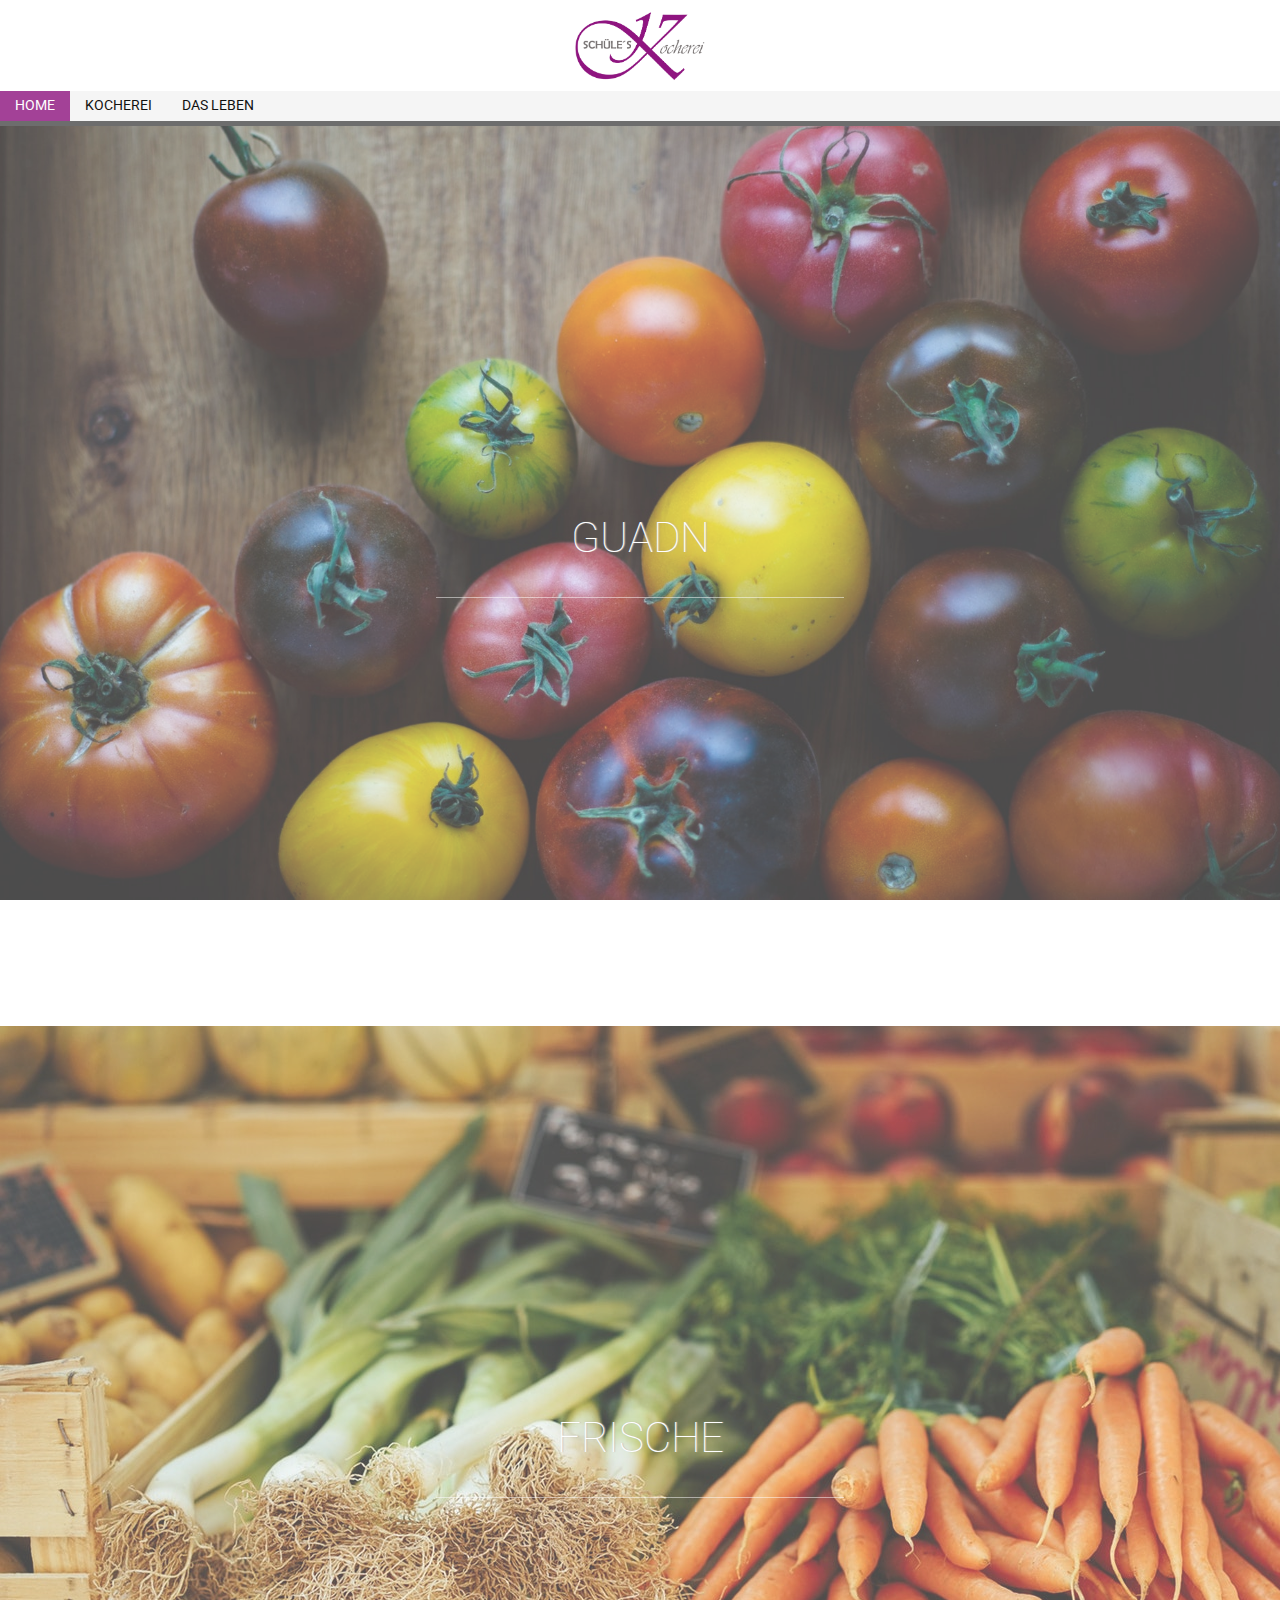
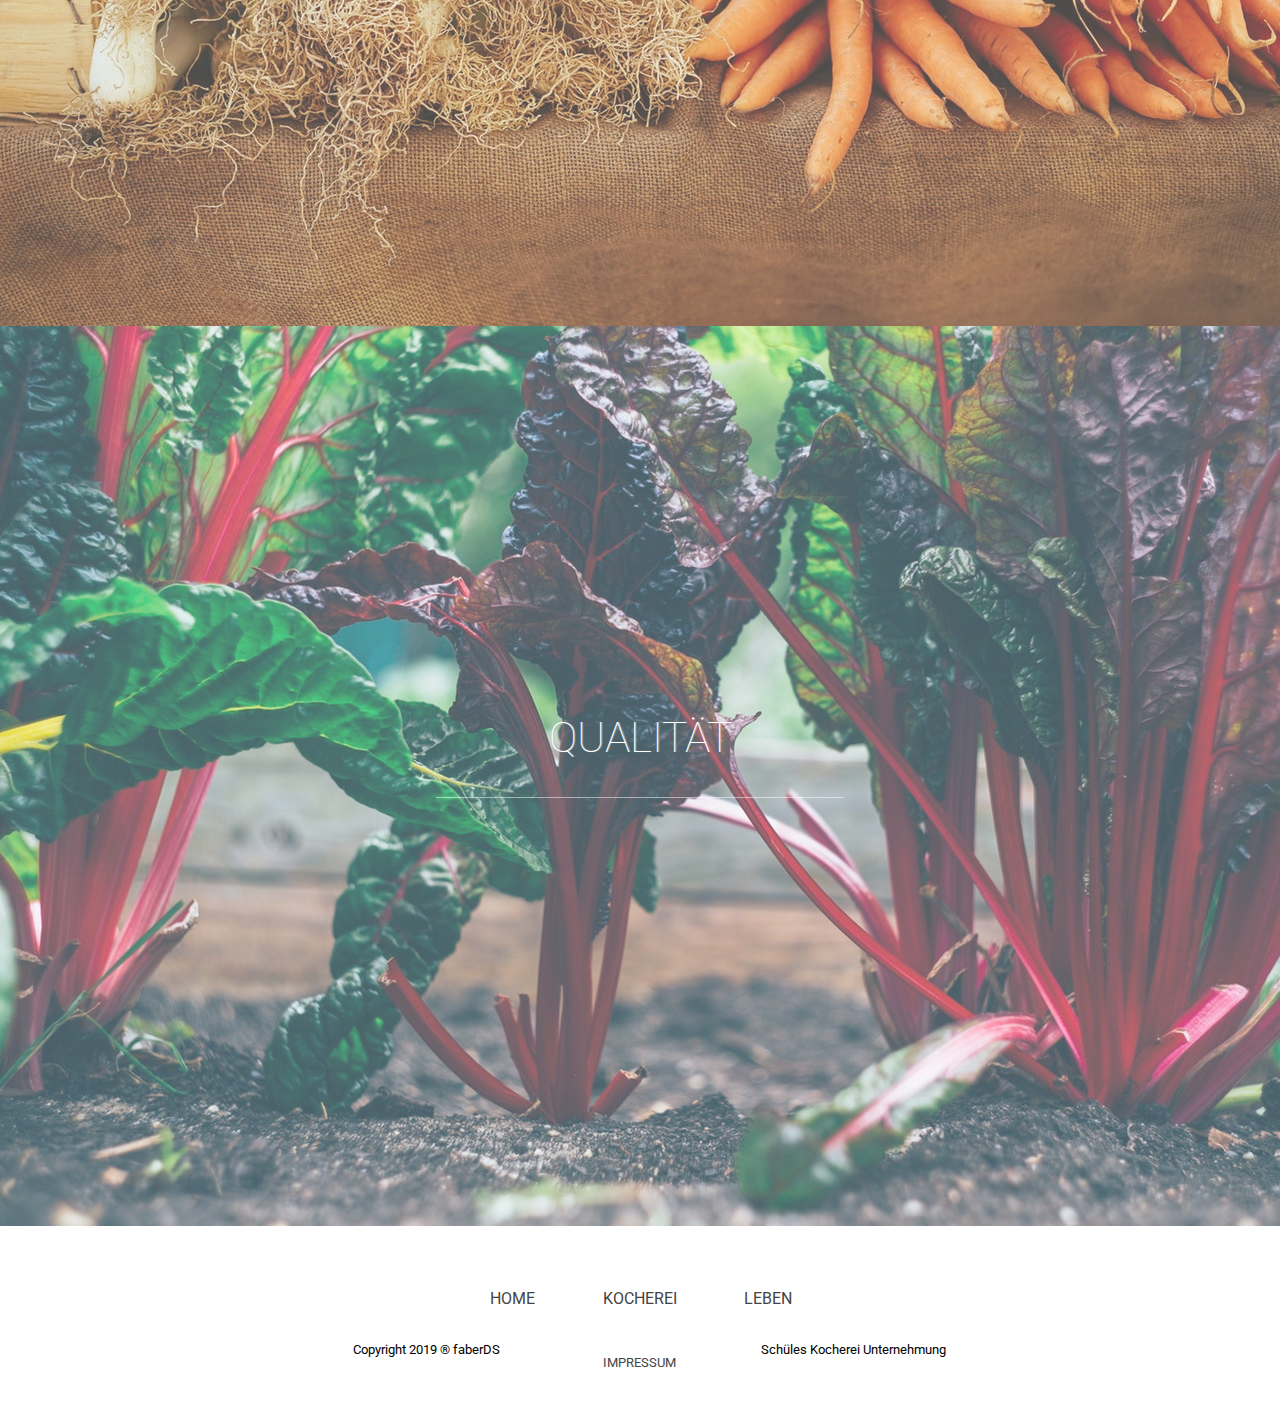
==== commit 2caa30e2: "Revert "Orginized Project structure added link.txt"" ====
--- a/index.html
+++ b/index.html
@@ -5,7 +5,7 @@
     <meta charset="UTF-8">
     <meta name="viewport" content="width=device-width, initial-scale=1.0">
     <meta http-equiv="X-UA-Compatible" content="ie=edge">
-    <link rel="stylesheet" href="style.css">
+    <link rel="stylesheet" href="mystyle.css">
     <link href="https://fonts.googleapis.com/css?family=Roboto&display=swap" rel="stylesheet">
     <link rel="stylesheet" href="https://use.fontawesome.com/releases/v5.8.2/css/all.css"
         integrity="sha384-oS3vJWv+0UjzBfQzYUhtDYW+Pj2yciDJxpsK1OYPAYjqT085Qq/1cq5FLXAZQ7Ay" crossorigin="anonymous">
@@ -40,44 +40,42 @@
     <aside></aside>
     <main class="main_content">
         <section class="full_page" id="hero_img">
-
             <div class="text_container" tabindex="0">
-                <h3 class="full_page_headline full_page_txt">Guadn</h3>
-                <span class="full_page_txt">Denn gutes kann so einfach sein</span>
+                <h3 class="full_page_headline ">Guadn</h3>
+                <span class="full_page_txt">denn Gutes kann so einfach sein</span>
             </div>
         </section>
         <section class="full_page" id="full_page_1">
             <div class="text_container" tabindex="0">
-                <h3 class="full_page_headline full_page_txt">Frische</h3>
+                <h3 class="full_page_headline">Frische</h3>
                 <span class="full_page_txt">steigerd Geschmack und Wohlbefinden</span>
             </div>
         </section>
         <section class="full_page" id="full_page_2">
             <div class="text_container" tabindex="0">
-                <h3 class="full_page_headline full_page_txt">Qualität</h3>
+                <h3 class="full_page_headline">Qualität</h3>
                 <span class="full_page_txt">weckt ungeahnte Kräfte</span>
             </div>
         </section>
-        <div class="up_btn_container" tabindex="0"> 
+        <div class="up_btn_container" tabindex="0">
             <a href="#sk_logo"><i class="far fa-arrow-alt-circle-up"></i></a>
         </div>
     </main>
     <footer>
-        <div class="footer_nav">
-            <ul class="footer_nav_list">
-                <li><a href="index.html">Home</a></li>
-                <li><a href="cooking.html">Kocherei</a></li>
-                <li><a href="life.html">Leben</a></li>
-            </ul>
+        <div class="footer_box ">
+            <div class="footer_links">
+                <p><a href="index.html">Home</a></p>
+                <p><a href="cooking.html">Kocherei</a></p>
+                <p><a href="life.html">Leben</a></p>
+            </div>
         </div>
-        <div class="footer_text">
-            <p>Copyright 2019 ® faberDS</p>
-            
-            <p>Schüles Kocherei Unternehmung</p>
-
+        <div class="footer_box">
+            <div class="footer_credits">
+                <p>Copyright 2019 ® faberDS</p>
+                <p ><a href="impressum.html">Impressum</a></p>
+                <p>Schüles Kocherei Unternehmung</p>
+            </div>
         </div>
-
-
     </footer>
 </body>
 
--- a/mystyle.css
+++ b/mystyle.css
@@ -0,0 +1,931 @@
+/* 
+###################################################################
+
+-----------------------------------Basic Styles ---------------------------
+
+###################################################################
+*/
+/*-----------------------------------General settings-----------------------------------*/
+
+* {
+    padding: 0;
+    margin: 0;
+    box-sizing: border-box;
+}
+
+h1,
+h2,
+h3,
+h4,
+h5,
+h6 {
+    font-weight: bold;
+    font-family: Verdana, sans-serif;
+}
+h1, h2,h3,h4,h5,h6{
+text-shadow: 1px 0px 1px rgba(150, 150, 150, 0.81);
+}
+p {
+    font-family: Georgia, serif;
+}
+
+a {
+    font-family: 'Roboto', sans-serif;
+    text-decoration: none;
+
+}
+
+hr {
+    color: #777;
+    background-color: #777;
+}
+
+header img {
+    max-width: 130px;
+}
+
+header {
+    text-align: center;
+    margin: 10px;
+}
+img {
+    height: auto;
+    max-width: 100%;
+    vertical-align: middle;
+}
+
+/*-----------------------------------Flex Styling-----------------------------------*/
+
+    .flex_container{
+        display: flex;
+    }
+    .justify_cen{
+        justify-content: center;
+    }
+/*-----------------------------------Button-----------------------------------*/
+    .btn {
+        border: 1px solid #ccc;
+        text-transform: lowercase;
+        text-align: center;
+    }
+    .btn_block {
+        display: block;
+        width: 100%;
+    }
+    .btn a {
+        text-decoration: none;
+        font-size: 1.2em;
+        color: #111;
+        width: 100%;
+        display: block;
+        line-height: 1.8em;
+        background-color:white;
+
+    }
+    .btn a:hover,
+    .btn a:focus{
+        background-color: #8F1480;
+        color: white;
+    }
+/* -----------------------------------Navbar-----------------------------------*/
+    nav {
+        margin-left: auto;
+        margin-right: auto;
+        margin-top: 30px;
+        margin-left: 0;
+        width: 100%;
+        position: sticky;
+        position: -webkit-sticky;
+        top: 0px;
+        z-index: 2;
+
+    }
+
+    nav span {
+        display: none;
+    }
+
+    nav,
+    nav ul {
+        list-style: none outside none;
+        margin: 0;
+        padding: 0;
+    }
+
+    #nav_list {
+        background-color: #F5F5F5;
+        border-bottom: 5px solid #6d6d6d;
+        float: left;
+        position: relative;
+        width: 100%;
+        z-index: 100;
+    }
+
+    #nav_list ul.sub {
+        background-color: #FFFFFF;
+        box-shadow: 1px 1px 5px rgba(0, 0, 0, 0.2);
+        color: #110;
+        display: none;
+        left: 0;
+        padding: 1%;
+        position: absolute;
+        top: 30px;
+        width: 24%;
+    }
+
+    #nav_list>li {
+        border-bottom: 5px solid transparent;
+        float: left;
+        margin-bottom: -5px;
+        text-align: left;
+        -moz-transition: all 300ms ease-in-out 0s;
+        -ms-transition: all 300ms ease-in-out 0s;
+        -o-transition: all 300ms ease-in-out 0s;
+        -webkit-transition: all 300ms ease-in-out 0s;
+        transition: all 300ms ease-in-out 0s;
+    }
+
+    #nav_list li a {
+        display: block;
+        text-decoration: none;
+        -moz-transition: color 450ms ease-in-out 0s, background-color 450ms ease-in-out 0s;
+        -ms-transition: color 450ms ease-in-out 0s, background-color 450ms ease-in-out 0s;
+        -o-transition: color 450ms ease-in-out 0s, background-color 450ms ease-in-out 0s;
+        -webkit-transition: color 450ms ease-in-out 0s, background-color 450ms ease-in-out 0s;
+        transition: color 450ms ease-in-out 0s, background-color 450ms ease-in-out 0s;
+        white-space: normal;
+    }
+
+    #nav_list>li>a {
+        color: #111;
+        display: block;
+        font-size: .9em;
+        line-height: 30px;
+        padding: 0 15px;
+        text-transform: uppercase;
+    }
+
+    #nav_list>li:hover>a,
+    #nav_list>a:hover {
+        background-color: rgba(143, 20, 128, .5);
+        color: #FFFFFF;
+    }
+
+    #nav_list li.active>a {
+        background-color: rgba(143, 20, 128, .8);
+        color: #FFFFFF;
+    }
+
+    #nav_list li.active_sub {
+        background-color: rgba(143, 20, 128, .8);
+        color: #FFFFFF;
+    }
+
+    /* Navbar Submenu*/
+    #nav_list li:hover ul.sub,
+    #nav_list li:focus ul.sub {
+        display: block;
+    }
+
+    #nav_list ul.sub>li {
+        display: block;
+        float: none;
+        padding: 8px 1%;
+        width: 15%;
+    }
+
+    #nav_list ul.sub>li a {
+        color: #777777;
+        line-height: 10px;
+    }
+
+    #nav_list ul li a:hover
+    #nav_list ul li a:focus {
+        color: #8F1480;
+    }
+
+    #nav_list ul.sub>li>a {
+        font-size: .8em;
+        text-transform: uppercase;
+    }
+
+    #nav_list ul.sub>li li {
+        float: none;
+        padding-left: 4px;
+        -moz-transition: padding 150ms ease-out 0s;
+        -ms-transition: padding 150ms ease-out 0s;
+        -o-transition: padding 150ms ease-out 0s;
+        -webkit-transition: padding 150ms ease-out 0s;
+        transition: padding 150ms ease-out 0s;
+    }
+
+    #nav_list ul.sub>li:hover a,
+    #nav_list ul.sub>li:focus a{
+        padding-left: 10px;
+        color: #8F1480;
+    }
+
+    nav label,
+    nav input {
+        display: none;
+        height: 0;
+    }
+
+    nav input {
+        position: relative;
+        padding-right: 20px;
+    }
+/* -----------------------------------Footer -----------------------------------*/
+    .footer_box {
+        margin-top: 20px;
+        margin-bottom: 20px;
+    }
+    .footer_box p{
+        width: 30%;
+        text-align: center;
+        font-family: 'Roboto', sans-serif;
+    }
+    .footer_links{
+        width: 30%;
+        font-size: 1em;
+    }
+    .footer_credits{
+        width: 50%;
+        font-size: 0.8em;
+    }
+    .footer_box div{
+        margin: 0 auto;
+        text-align: center;
+        display: flex;
+        justify-content: space-around;
+    }
+    
+    .footer_credits a,
+    .footer_links a{
+        display: block;
+        line-height: 1.5em;
+        padding: 10px;
+        text-transform: uppercase;
+        color: #444;
+        border: 1px solid white;
+         -moz-transition: color 450ms ease-in-out 0s, background-color 450ms ease-in-out 0s, border 450ms ease-in-out 0s;
+        -ms-transition: color 450ms ease-in-out 0s, background-color 450ms ease-in-out 0s, border 450ms ease-in-out 0s;
+        -o-transition: color 450ms ease-in-out 0s, background-color 450ms ease-in-out 0s, border 450ms ease-in-out 0s;
+        -webkit-transition: color 450ms ease-in-out 0s, background-color 450ms ease-in-out 0s, border 450ms ease-in-out 0s;
+        transition: color 450ms ease-in-out 0s, background-color 450ms ease-in-out 0s, border 450ms ease-in-out 0s;
+    }
+    
+    .footer_box a:hover,
+    .footer_box a:focus{
+        background-color:  #8F1480;
+        color: #fff;
+        border: 1px solid black;
+    }
+
+/* -----------------------------------Full-Page Styling-----------------------------------*/
+    .full_page {
+        display: flex;
+        justify-content: center;
+        width: 100%;
+        -webkit-transition: opacity 0.8s ease-in;
+        -moz-transition: opacity 0.8s ease-in;
+        -o-transition: opacity 0.8s ease-in;
+        transition: opacity 0.8s ease-in;
+        z-index: -2;
+        align-items: center;
+    }
+
+      .text_container {
+        width: 40%;
+        height: 40%;
+        padding: 50px;
+        display: flex;
+        flex-direction: column;
+        justify-content: center;
+        border: 2px solid rgba(0,0,0,.0);
+        text-align: center;
+        -webkit-transition: background-color 0.8s ease-in, border 1s ease-in;
+        -moz-transition:  background-color 0.8s ease-in, border 1s ease-in;
+        -o-transition: background-color 0.8s ease-in, border 1s ease-in;
+        transition:  background-color 0.8s ease-in, border 1s ease-in;
+        
+    }
+ 
+
+    .full_page_txt, 
+    h3.full_page_headline {
+        font-family: 'Roboto', sans-serif;
+        color: white;
+    }
+    h3.full_page_headline{
+        font-variant: small-caps;
+        font-weight: lighter;
+        text-align: center;
+        font-size: 2.6em;
+        margin-bottom: 20px;
+        text-transform: uppercase;
+        padding-bottom: 35px;
+        transition: font-size 1000ms; 
+        border-bottom: 1px solid rgba(255, 255, 255, 0.5);
+        
+    }
+
+    .full_page_txt {
+        text-align: center;
+        font-size: 1.2em;
+        font-family: "Josefin Sans", sans-serif;
+        transition: opacity 1300ms;
+        opacity: 0;
+    }
+
+    .text_container:focus>.full_page_txt,
+    .text_container:hover>.full_page_txt {
+        opacity: 1;
+    }
+    .text_container:focus,
+    .text_container:hover{
+        background-color: rgba(0,0,0,.3);
+        border: 2px solid rgba(0,0,0,.5);
+    }
+
+    .full_page {
+        width: 100vw;
+        height: 100vh;
+        background-repeat: no-repeat;
+        background-position: center center;
+        background-attachment: fixed;
+        display: flex;
+        justify-content: center;
+    }
+/* -----------------------------------Up-Button-----------------------------------*/
+    .up_btn_container {
+        position: sticky;
+        position: -webkit-sticky;
+        bottom: 20px;
+        left: 20px;
+        width: 30px;
+        height: 30px;
+        z-index: 1000;
+    }
+    .up_btn_container_footer {
+            display: none ;
+        }
+
+    .up_btn_container a {
+        color: #808080;
+        font-size: 1.2em;
+        position: absolute;
+        top: 50%;
+        left: 50%;
+        margin-right: -50%;
+         transform: translate(-50%, -50%)
+       
+    }
+
+    .up_btn_container:hover>a,
+    .up_btn_container:focus>a {
+        color: rgb(143, 20, 128);
+    }
+
+    .up_btn_container:hover,
+    .up_btn_container:focus {
+        background-color: #bfbfbf;
+        opacity: .5;
+        border: 3px solid rgb(255, 255, 255);
+    }
+/* -----------------------------------Column Layout----------------------------------*/
+    .col_layout{
+        position: relative;
+        width: 100%;
+        display: flex;
+        justify-content: space-evenly;
+    }
+
+    .col{
+        margin-bottom: 15px;
+        margin-top: 15px;
+        display: flex;
+        flex-direction: column;
+        padding: 10px;
+    }
+    .col_2_3{
+        width: 60%;
+    }
+    .col_1_3{
+        width: 25%;
+        padding: 12px;
+
+    }
+/* -----------------------------------Card Styling-----------------------------------*/
+
+    .cards {
+        display: flex;
+        justify-content: center;
+        width: 80%;
+    }
+
+    .cards_item {
+        display: flex;
+        padding: 1rem;
+        width: 100%;
+    }
+
+    .card {
+        background-color: white;
+        border-radius: .25rem;
+        box-shadow: 0 20px 40px -14px rgba(0, 0, 0, .25);
+        display: flex;
+        flex-direction: column;
+        overflow: hidden;
+        width: 100%;
+
+    }
+
+    .card:hover .card_image,
+    .card:focus .card_image {
+        filter: contrast(100%);
+    }
+
+    .card_content {
+        display: flex;
+        flex: 1 1 auto;
+        flex-direction: column;
+        padding: 1rem;
+    }
+
+    .card_image {
+        background-position: center center;
+        background-repeat: no-repeat;
+        background-size: cover;
+        overflow: hidden;
+        filter: contrast(70%);
+        position: relative;
+        transition: filter 0.5s cubic-bezier(.43, .41, .22, .91);
+    }
+    .card_title {
+        color: #696969;
+        font-weight: 300;
+        letter-spacing: 1.5px;
+        text-transform: uppercase;
+    }
+
+    .card_text {
+        flex: 1 1 auto;
+        font-size: .8rem;
+        line-height: 1.5;
+        margin-bottom: 1.25rem;
+    }
+
+    .card_image::before {
+        content: "";
+        display: block;
+        padding-top: 50%;
+
+
+    }
+
+/* 
+###################################################################
+
+-----------------------------------Index ---------------------------
+
+###################################################################
+*/
+
+/* -----------------------------------Hero -----------------------------------*/
+    #hero_img {
+        background-color: #529759;
+        background: url("media/images/hero_img.jpeg") no-repeat center center fixed;
+        background-size: cover;
+        min-height: 100px;
+
+    }
+
+/* -----------------------------------Index Page Content -----------------------------------*/
+    main .full_page {
+        opacity: 0.7;
+    }
+
+    main .full_page:hover,
+    main .full_page:focus {
+        opacity: 0.9;
+    }
+
+    main .full_page:hover h3,
+    main .full_page:focus h3{
+        font-size: 3.2em;
+    }
+
+    #full_page_1 {
+        background-color: #d3713f;
+        background: url("media/images/vegetables_01.jpeg");
+        background-size: cover;
+    }
+
+    #full_page_2 {
+        background-color: #e52760;
+        background: url("media/images/vegetables_02.jpeg");
+        background-size: cover;
+    }
+
+/* 
+###################################################################
+
+-----------------------------------cooking -----------------------------------
+
+###################################################################
+*/
+
+    #full_page_cooking_01 {
+        background-color: #f0f0f0;
+        height: 72vh;
+    }
+
+    .card_image_catering {
+        background-image: url("media/images/table_01.jpeg");
+    }
+
+    .card_image_kitchen {
+        background-image: url("media/images/party_01.jpeg");
+    }
+
+
+/* 
+###################################################################
+
+-----------------------------------catering -----------------------------------
+
+###################################################################
+*/
+    .catering_main{
+        background-color: rgb(165,97,134);
+        background: url("media/images/background/cuting_01.jpeg") no-repeat center center fixed;
+        background-size: cover;
+        width: 100%;
+        overflow: hidden;
+    }
+     .catering_content .col{
+        background-color: rgba(165,97,134,.3);
+    }
+    .separator{
+        margin: 0 auto;
+        width: 70%;
+        padding-top:8px;
+        text-align: center;
+        font-size: 1.2em;
+        color:#8e1d7f;
+        border-top: 1px solid #666;
+        border-bottom: 1px solid #666;
+        margin-top: 20px;
+        letter-spacing: 1.5em;
+    }
+    .headline
+    {
+        padding: 15px; 
+        color: #fff;
+        font-family: 'Roboto', sans-serif;
+        
+    }
+    
+    h1.headline{
+        background-color: rgba(165,97,134,.3);
+        color: #8e1d7f;
+        font-size:2em;
+    }
+    h1.headline,
+    h2.headline{
+        text-align: center;
+    }
+    h2.headline{
+        font-size:2em;     
+
+        border-bottom: 1px solid white;
+    }
+    h4.headline{
+        font-size: 1.5em;
+    }
+    .catering_content .btn{
+        margin-top: 40px;
+       
+    }
+    .catering_content .btn a{
+        line-height: 50px;
+        border: 1px solid white;
+    }
+    
+    #adrian_quote{
+        /*background-color: rgba(165,97,134,.6);*/
+        line-height: 2em;
+        margin-top: 30px;
+        font-size: 1.5em;
+    }
+    #adrian_quote blockquote{
+        word-spacing: .5em;
+        font-family: 'Franklin Gothic Medium', 'Arial Narrow', Arial, sans-serif;
+    }
+   
+/* -----------------------------------Article -----------------------------------*/
+    article{
+        padding: 20px;
+    }
+    .catering_content article img{
+        max-width: 30%;
+        margin-right: 20px;
+        float: left;
+    }
+    .catering_content article p{
+        font-size: 1em;
+        line-height: 2em;
+        color: #333;
+        font-weight: 100;
+    }
+     .catering_content article p::first-letter{
+        font-size: 2.5em;
+        color: #111;
+        font-weight: 600;
+    }
+        
+/* -----------------------------------Sidebar -----------------------------------*/
+    .catering_content th,
+    .catering_content td{
+        text-align: left;
+        font-size: 1em;
+        color: #222;
+        padding-left: 10px;
+
+    }
+    .catering_content th{
+        font-weight: 600;
+    }
+    .catering_content td{
+        font-weight: 200;
+    }
+    table.details_table{
+        background-color: rgba(165,97,134,.3);
+        padding: 20px;
+        width: 100%;
+        border-collapse: collapse;
+        margin-top: 40px;
+    }
+    table.details_table tr{
+            border-bottom: 1px solid #222;
+            line-height: 2.5em;
+            
+
+    }
+    .sidebar article ul{
+        list-style: none;
+    }
+    .sidebar article a{
+        color: #4c0b44;
+        display: block;
+        margin-left: 20px;
+        padding: 5px;
+        border: 1px solid rgba(255,255,255,0);
+        
+        -webkit-transition: padding 0.2s ease-in;
+        -moz-transition: padding 0.2s ease-in;
+        -o-transition: padding 0.2s ease-in;
+        transition: padding 0.2s ease-in;
+    }
+     .sidebar article a:hover,
+     .sidebar article a:focus
+     {
+        color: white;
+        border: 1px solid white;
+        padding-left: 15px;
+    }
+    .sidebar article p::first-letter{
+        font-size: 1.5em;
+    }
+/* -----------------------------------Iframe -----------------------------------*/
+
+    #catering_location{
+        width: 100%;
+    }
+    #catering_location iframe{
+        width: 100%;
+        height: 300px;
+        border: none;
+    }
+
+/* 
+###################################################################
+
+-----------------------------------Life ---------------------------
+
+###################################################################
+*/
+    #full_page_life{
+        background-color: #4D372C;
+        background: url("media/images/background/maps.jpeg");
+        background-size: cover;
+        flex-direction: column;
+    }
+
+    .full_page figure{
+        margin-top: 30px;
+        
+    }
+    figure  blockquote{
+        text-align: center;
+        
+    }
+    figure figcaption{
+        margin-top: 15px;
+        margin-right: 15px;
+        font-weight: 100;
+        font-style: italic;
+        text-align: right;
+    }
+
+/* 
+###################################################################
+
+-----------------------------------Kitchen ---------------------------
+
+###################################################################
+*/
+    #full_page_kitchen{
+        background-color: #8f1443;
+        background: url("media/images/background/party.jpeg");
+        background-size: cover;
+        flex-direction: column;
+    }
+
+/* 
+###################################################################
+
+-----------------------------------Impressum ---------------------------
+
+###################################################################
+*/
+    #impressum_content{
+        padding-top: 30px;
+       text-align: center;
+        border-bottom: 1px solid black;
+        padding-bottom: 25px;
+        margin-bottom: 30px;
+            position: relative;
+    top: 30px;
+
+    }
+    #impressum_content article h4{
+        margin-bottom: 15px;
+    }
+
+    #validation img{
+        max-width: 150px;
+    }
+/*
+###################################################################
+
+-----------------------------------Responsivenes ------------------
+
+###################################################################
+  --- Device = Most of the Smartphones Mobiles (Portrait)
+  --- Screen = B/w 320px to 479px
+*/
+
+@media (min-width: 320px) and (max-width: 480px) {
+
+    .text_container span {
+        opacity: 1;
+    }
+     header img {
+        max-width: 150px !important;
+    }
+    header{
+        margin: 10px;
+    }
+    #nav_list ul.sub>li {
+        display: none;
+        width: auto;
+    }
+    
+  
+}
+@media (min-width: 200px) and (max-width: 767px) {
+  
+  #nav_list {
+        display: none;
+        top: -25px;
+    }
+     input#toggle:checked~#nav_list {
+        display: block;
+    }  
+    
+    nav input#toggle+label {
+        display: inline-block;
+        float: right;
+        position: sticky;
+        top: 0px;
+        width: 25px;
+        height: 25px;
+        background: url("media/images/icon/burger2.png") center center no-repeat ;
+        background-size: contain;
+        cursor: pointer;
+        z-index: 10000;
+        
+    }
+    #nav_list>li {
+        float: none;
+        border-bottom: 0;
+        margin-bottom: 0;
+    }
+
+    #nav_list ul.sub {
+        position: relative;
+        top: 0;
+    }
+
+    #nav_list li:hover ul.sub,
+    #nav_list li:focus ul.sub {
+        display: none;
+    }
+
+    #nav_list li #s1:target+ul.sub,
+    #nav_list li #s2:target+ul.sub {
+        display: block;
+    }
+
+    #nav_list ul.sub>li {
+        display: block;
+        width: auto;
+    }
+
+    .full_page .text_container h3 {
+        font-size: 1.7em !important;
+    }
+
+    .full_page .text_container {
+        padding: 10px !important;
+        width: 100% !important;
+    }
+
+    .full_page .text_container span {
+        font-size: .9em;
+    }
+  
+  
+     .footer_box div{
+        width: 100% !important;
+        flex-direction: column;
+        align-items: center;
+    }
+    .footer_box div p{
+        margin-top: 10px;
+    }
+
+     .up_btn_container {
+         display: none;
+        opacity: 0;
+    }
+   
+    .col_container{
+        flex-direction: column;
+        justify-content: center;
+    }
+    .col_layout{
+        flex-direction: column;
+        align-items: center; /*NEVER EVER FORGET THAT THE x and y axis change when flex direction is changed ARRRRRRRRRRRRRRRRRRR*/
+    }
+    .col{
+        width: 95% !important;
+    }
+    .catering_content{
+        margin-top: 15px;
+    }
+
+    #full_page_life h3{
+        font-size: 2em !important;
+    }
+    .full_page blockquote{
+        font-size: .7em !important;
+        
+    }
+    .btn a{
+        font-size: 1.2em !important;
+    }
+        #adrian_quote{
+            font-size: 1.2em;
+        }
+/*--------------------cards----------------------------------*/
+    .cards {
+        padding-top: 80px;
+        width: 100%;
+        flex-direction: column;
+    }
+
+    .cards_item {
+        margin: 0 auto;
+        width: 70%;
+    }
+     .card_title{
+        font-size: .9em;
+    }
+    .card_text{
+        font-size: .65em;
+    }
+}
+
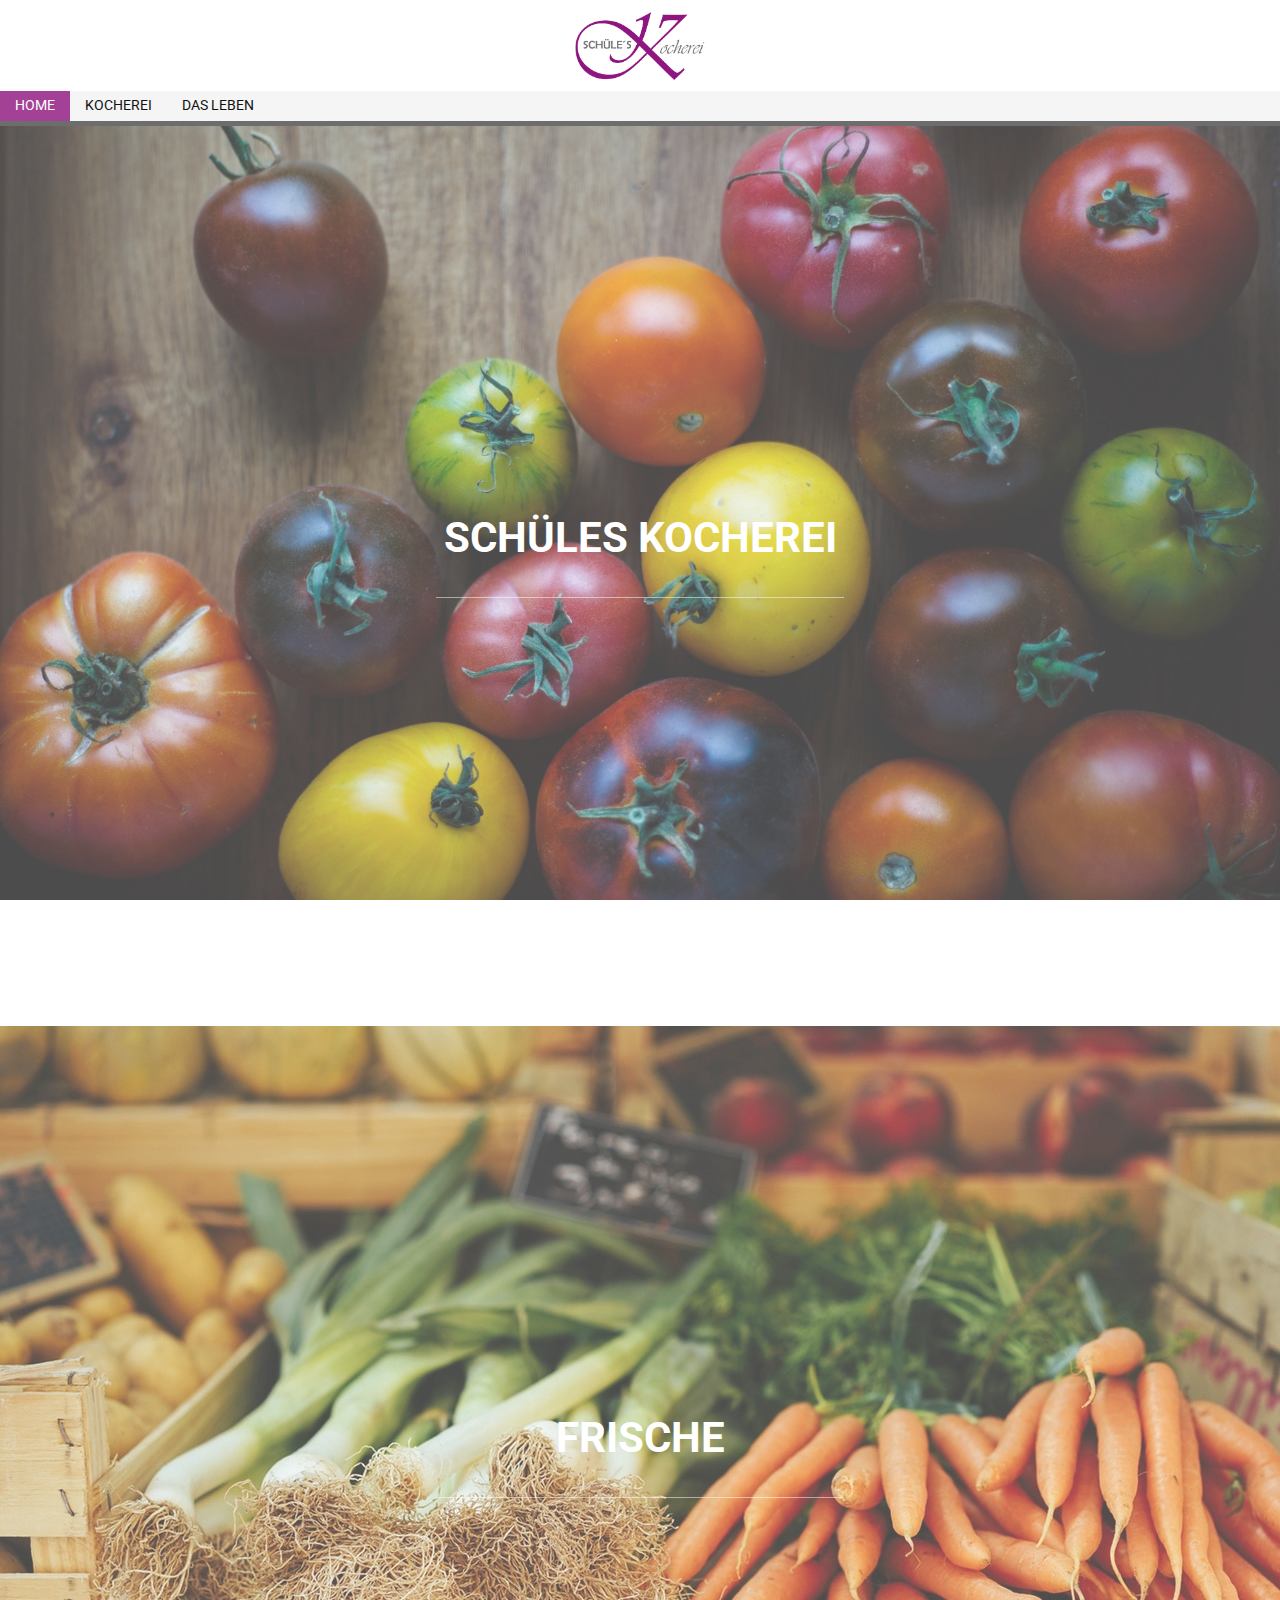
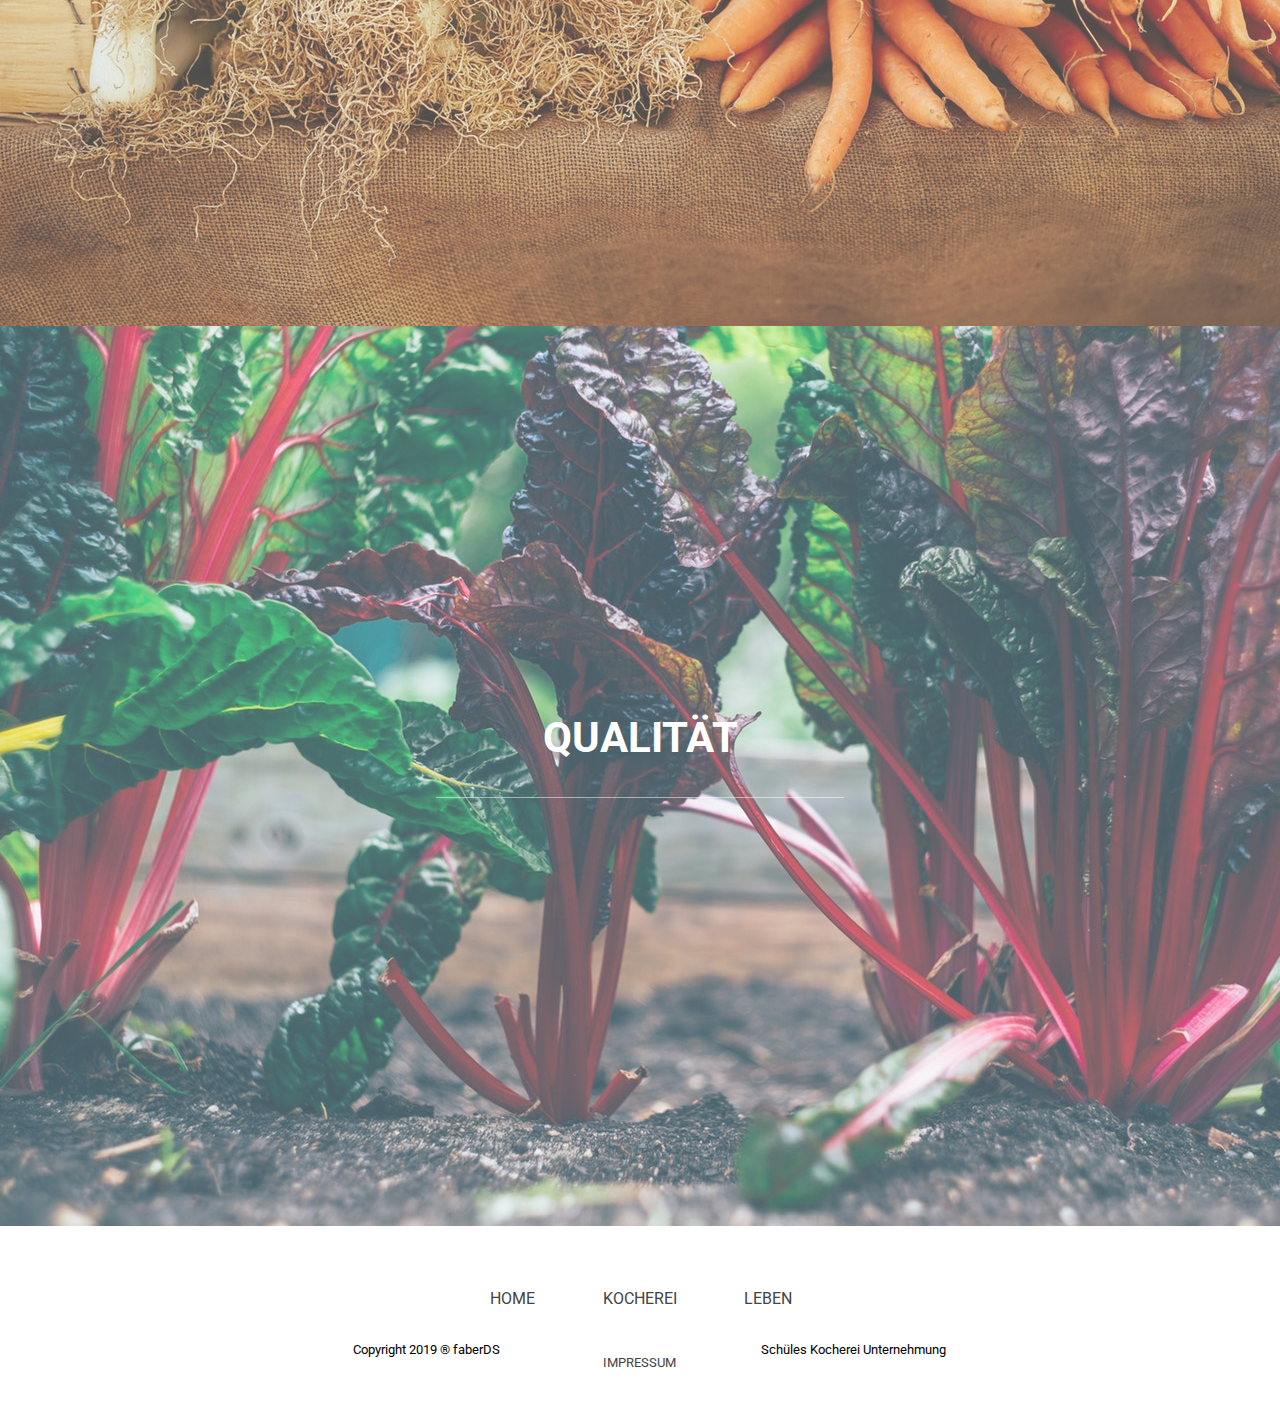
==== commit 64a2172e: "Added each page h1 element, adjustedt accesebility" ====
--- a/index.html
+++ b/index.html
@@ -16,7 +16,7 @@
     <header>
         <img id="sk_logo" src="media/images/sk_logo_white_bg.png" alt="Schüles Kocherei in geschwungener Schrift">
     </header>
-
+    
     <nav>
 
         <input type="checkbox" id="toggle">
@@ -36,31 +36,31 @@
             </li>
         </ul>
     </nav>
-    <!-- Social Media Links-->
-    <aside></aside>
+
     <main class="main_content">
         <section class="full_page" id="hero_img">
             <div class="text_container" tabindex="0">
-                <h3 class="full_page_headline ">Guadn</h3>
+                <h1 class="full_page_headline ">Schüles Kocherei</h1>
                 <span class="full_page_txt">denn Gutes kann so einfach sein</span>
             </div>
         </section>
         <section class="full_page" id="full_page_1">
             <div class="text_container" tabindex="0">
-                <h3 class="full_page_headline">Frische</h3>
+                <h2 class="full_page_headline">Frische</h2>
                 <span class="full_page_txt">steigerd Geschmack und Wohlbefinden</span>
             </div>
         </section>
         <section class="full_page" id="full_page_2">
             <div class="text_container" tabindex="0">
-                <h3 class="full_page_headline">Qualität</h3>
+                <h2 class="full_page_headline">Qualität</h2>
                 <span class="full_page_txt">weckt ungeahnte Kräfte</span>
             </div>
         </section>
         <div class="up_btn_container" tabindex="0">
-            <a href="#sk_logo"><i class="far fa-arrow-alt-circle-up"></i></a>
+            <a href="#sk_logo" title="Move to the top of the index.html in the same tab"><i class="far fa-arrow-alt-circle-up"></i></a>
         </div>
     </main>
+
     <footer>
         <div class="footer_box ">
             <div class="footer_links">
@@ -77,6 +77,7 @@
             </div>
         </div>
     </footer>
+    
 </body>
 
 </html>--- a/mystyle.css
+++ b/mystyle.css
@@ -21,10 +21,9 @@
 h6 {
     font-weight: bold;
     font-family: Verdana, sans-serif;
+    
 }
-h1, h2,h3,h4,h5,h6{
-text-shadow: 1px 0px 1px rgba(150, 150, 150, 0.81);
-}
+
 p {
     font-family: Georgia, serif;
 }
@@ -88,6 +87,7 @@
         color: white;
     }
 /* -----------------------------------Navbar-----------------------------------*/
+    
     nav {
         margin-left: auto;
         margin-right: auto;
@@ -274,7 +274,7 @@
         -webkit-transition: color 450ms ease-in-out 0s, background-color 450ms ease-in-out 0s, border 450ms ease-in-out 0s;
         transition: color 450ms ease-in-out 0s, background-color 450ms ease-in-out 0s, border 450ms ease-in-out 0s;
     }
-    
+ 
     .footer_box a:hover,
     .footer_box a:focus{
         background-color:  #8F1480;
@@ -283,6 +283,10 @@
     }
 
 /* -----------------------------------Full-Page Styling-----------------------------------*/
+    .page_headline{
+        text-align: center;
+        
+    }
     .full_page {
         display: flex;
         justify-content: center;
@@ -313,13 +317,15 @@
  
 
     .full_page_txt, 
-    h3.full_page_headline {
+    h2.full_page_headline,
+    h1.full_page_headline {
         font-family: 'Roboto', sans-serif;
         color: white;
     }
-    h3.full_page_headline{
+    h2.full_page_headline,
+    h1.full_page_headline
+    {
         font-variant: small-caps;
-        font-weight: lighter;
         text-align: center;
         font-size: 2.6em;
         margin-bottom: 20px;
@@ -344,8 +350,8 @@
     }
     .text_container:focus,
     .text_container:hover{
-        background-color: rgba(0,0,0,.3);
-        border: 2px solid rgba(0,0,0,.5);
+        background-color: rgba(143,20,128,.6);
+        border: 2px solid rgba(20,20,20,.8);
     }
 
     .full_page {
@@ -458,15 +464,15 @@
         background-repeat: no-repeat;
         background-size: cover;
         overflow: hidden;
-        filter: contrast(70%);
         position: relative;
-        transition: filter 0.5s cubic-bezier(.43, .41, .22, .91);
-    }
-    .card_title {
-        color: #696969;
+        
+    }
+    .card_title h2 {
+        color: #222121;
         font-weight: 300;
         letter-spacing: 1.5px;
         text-transform: uppercase;
+        font-size: 1em;
     }
 
     .card_text {
@@ -479,9 +485,7 @@
     .card_image::before {
         content: "";
         display: block;
-        padding-top: 50%;
-
-
+        padding-top: 60%;
     }
 
 /* 
@@ -511,8 +515,8 @@
         opacity: 0.9;
     }
 
-    main .full_page:hover h3,
-    main .full_page:focus h3{
+    main .full_page:hover .full_page_headline,
+    main .full_page:focus .full_page_headline{
         font-size: 3.2em;
     }
 
@@ -535,10 +539,11 @@
 
 ###################################################################
 */
-
+    .page_title_cooking{
+        background-color: #f4f4f4;
+    }
     #full_page_cooking_01 {
-        background-color: #f0f0f0;
-        height: 72vh;
+        height: 100%;
     }
 
     .card_image_catering {
@@ -557,7 +562,7 @@
 
 ###################################################################
 */
-    .catering_main{
+    .cutingboard_background{
         background-color: rgb(165,97,134);
         background: url("media/images/background/cuting_01.jpeg") no-repeat center center fixed;
         background-size: cover;
@@ -589,7 +594,6 @@
     
     h1.headline{
         background-color: rgba(165,97,134,.3);
-        color: #8e1d7f;
         font-size:2em;
     }
     h1.headline,
@@ -598,10 +602,9 @@
     }
     h2.headline{
         font-size:2em;     
-
         border-bottom: 1px solid white;
     }
-    h4.headline{
+    h3.headline{
         font-size: 1.5em;
     }
     .catering_content .btn{
@@ -766,16 +769,17 @@
         border-bottom: 1px solid black;
         padding-bottom: 25px;
         margin-bottom: 30px;
-            position: relative;
-    top: 30px;
+        position: relative;
+        top: 30px;
 
     }
     #impressum_content article h4{
         margin-bottom: 15px;
     }
-
+    
     #validation img{
         max-width: 150px;
+        
     }
 /*
 ###################################################################
@@ -822,7 +826,7 @@
         top: 0px;
         width: 25px;
         height: 25px;
-        background: url("media/images/icon/burger2.png") center center no-repeat ;
+        background: url("media/images/icon/burger.png") center center no-repeat ;
         background-size: contain;
         cursor: pointer;
         z-index: 10000;
@@ -853,18 +857,32 @@
         display: block;
         width: auto;
     }
-
-    .full_page .text_container h3 {
+    .page_headline{
+        font-size: .7em;
+    }
+    main .full_page {
+        opacity: 0.9;
+    }
+    .full_page .text_container h2 {
         font-size: 1.7em !important;
     }
 
     .full_page .text_container {
         padding: 10px !important;
-        width: 100% !important;
+        width: 80% !important;
     }
 
     .full_page .text_container span {
         font-size: .9em;
+    }
+
+    .text_container .full_page_txt {
+        opacity: 1;
+    }
+    
+    .text_container{
+        background-color: rgba(0,0,0,.3);
+        border: 2px solid rgba(0,0,0,.5);
     }
   
   
@@ -897,7 +915,7 @@
         margin-top: 15px;
     }
 
-    #full_page_life h3{
+    #full_page_life h2{
         font-size: 2em !important;
     }
     .full_page blockquote{
@@ -910,16 +928,22 @@
         #adrian_quote{
             font-size: 1.2em;
         }
+
+}
+@media (min-width: 200px) and (max-width: 590px) {
 /*--------------------cards----------------------------------*/
     .cards {
-        padding-top: 80px;
         width: 100%;
         flex-direction: column;
-    }
-
+        justify-content: center;
+        overflow: auto;
+    }
+    .card{
+        max-width: 350px;
+    }
     .cards_item {
+        width: 70%;
         margin: 0 auto;
-        width: 70%;
     }
      .card_title{
         font-size: .9em;
@@ -927,5 +951,4 @@
     .card_text{
         font-size: .65em;
     }
-}
-
+}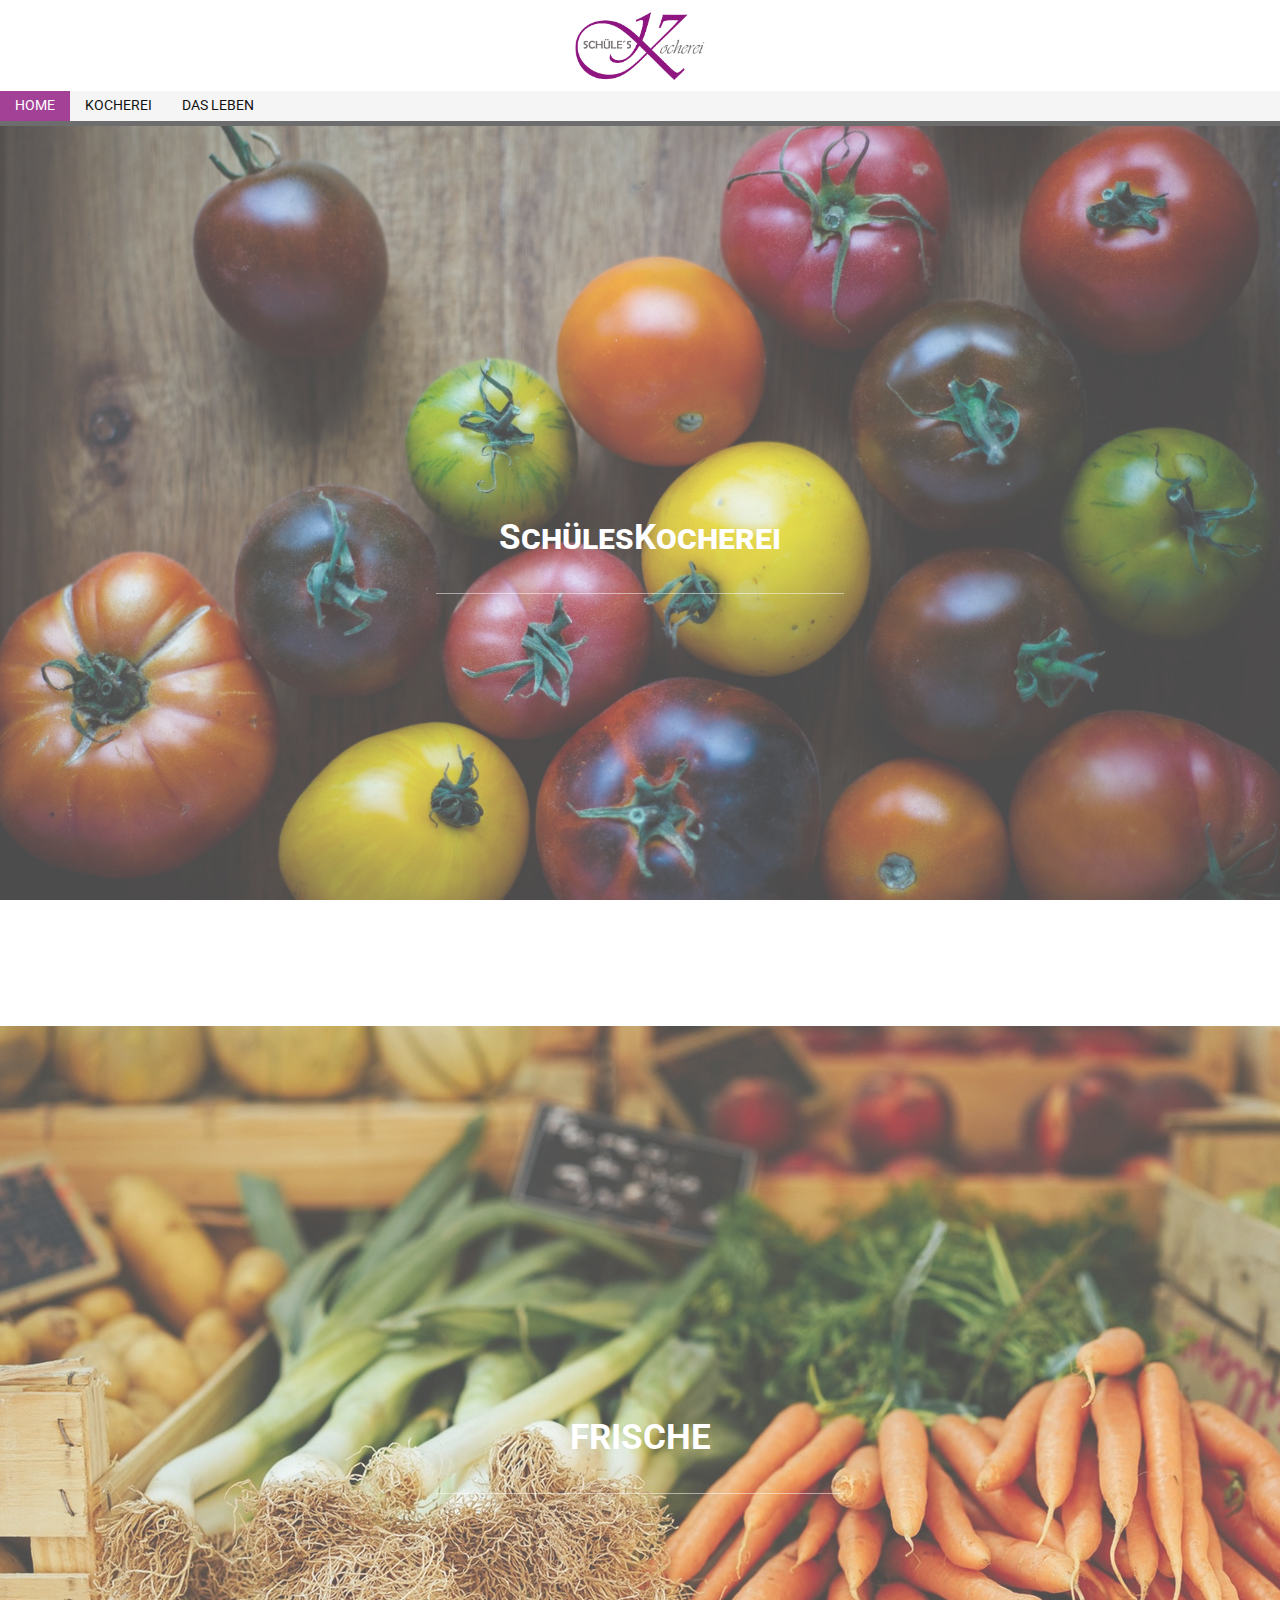
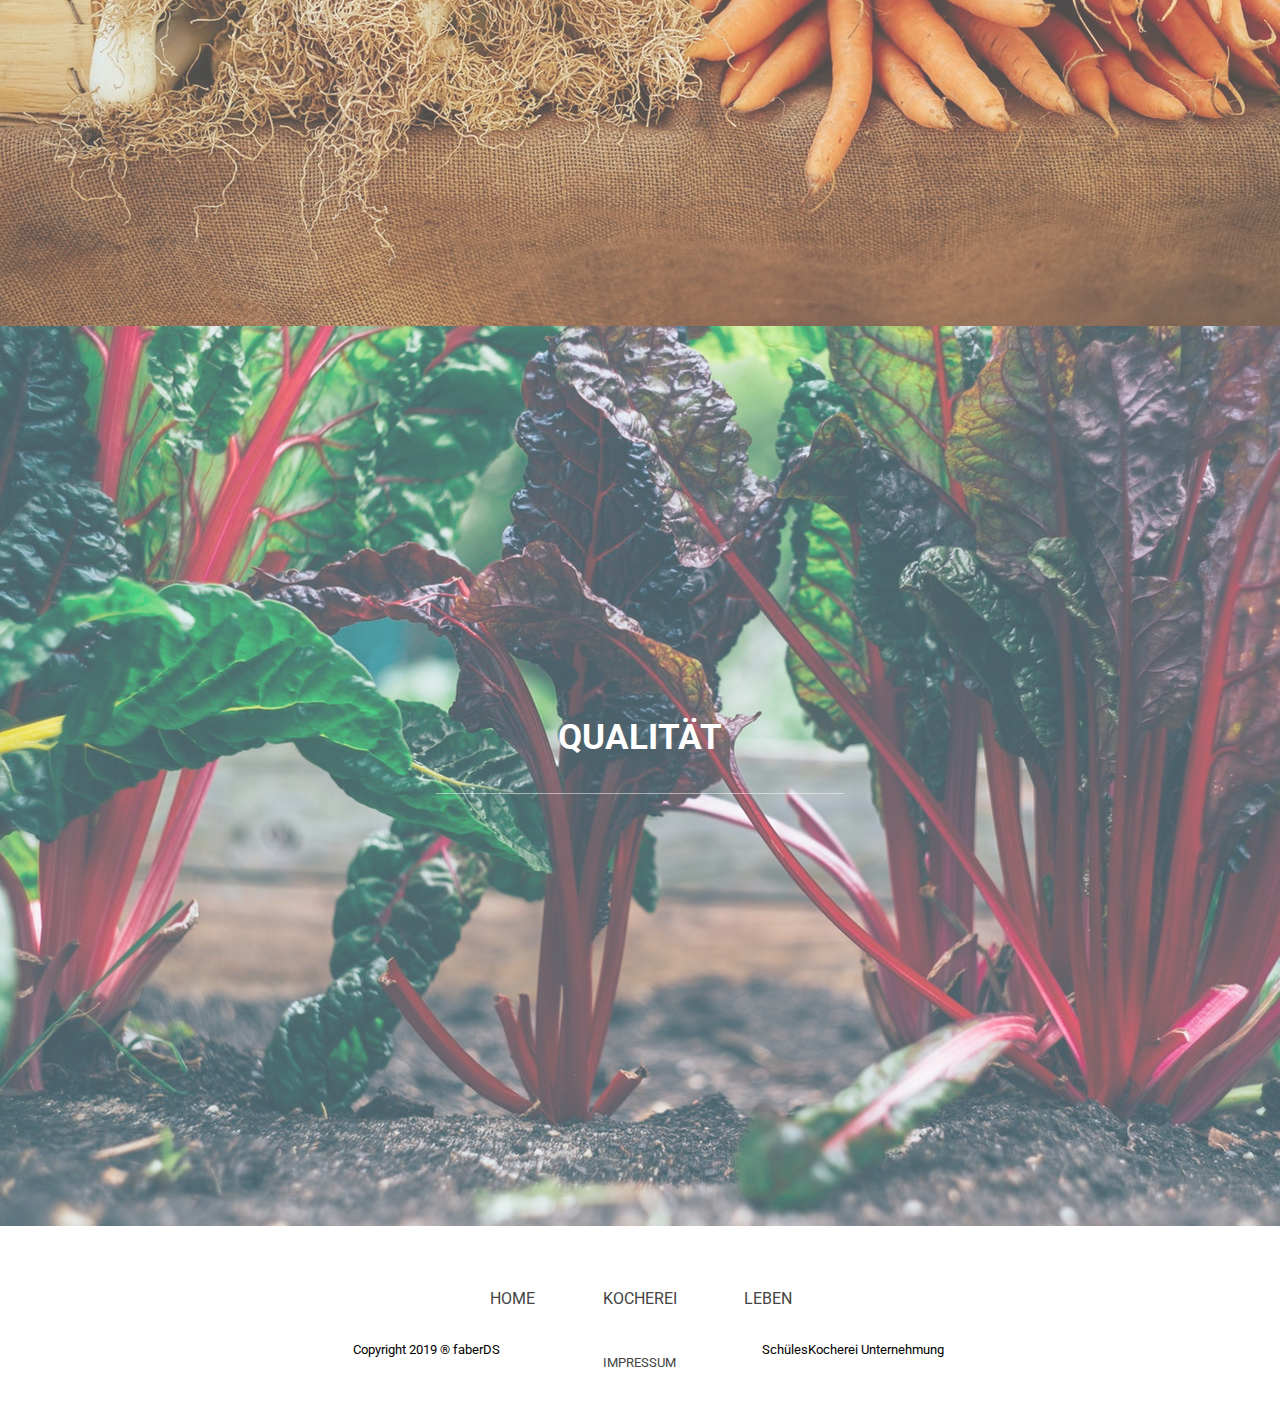
==== commit a356673b: "Last Changes -h1 small-caps" ====
--- a/index.html
+++ b/index.html
@@ -9,18 +9,19 @@
     <link href="https://fonts.googleapis.com/css?family=Roboto&display=swap" rel="stylesheet">
     <link rel="stylesheet" href="https://use.fontawesome.com/releases/v5.8.2/css/all.css"
         integrity="sha384-oS3vJWv+0UjzBfQzYUhtDYW+Pj2yciDJxpsK1OYPAYjqT085Qq/1cq5FLXAZQ7Ay" crossorigin="anonymous">
-    <title>Schüles Kocherei</title>
+    <title>SchülesKocherei</title>
 </head>
 
 <body>
     <header>
         <img id="sk_logo" src="media/images/sk_logo_white_bg.png" alt="Schüles Kocherei in geschwungener Schrift">
     </header>
-    
+
     <nav>
 
-        <input type="checkbox" id="toggle">
+        <input type="checkbox" id="toggle" title="Navbar-Icon bei einer Fenstergröße kleiner als 767 Pixel">
         <label for="toggle" class="button"></label>
+
         <ul id="nav_list">
             <li class="active"><a href="#home">Home</a></li>
             <li>
@@ -40,7 +41,7 @@
     <main class="main_content">
         <section class="full_page" id="hero_img">
             <div class="text_container" tabindex="0">
-                <h1 class="full_page_headline ">Schüles Kocherei</h1>
+                <h1 class="full_page_headline ">SchülesKocherei</h1>
                 <span class="full_page_txt">denn Gutes kann so einfach sein</span>
             </div>
         </section>
@@ -57,8 +58,9 @@
             </div>
         </section>
         <div class="up_btn_container" tabindex="0">
-            <a href="#sk_logo" title="Move to the top of the index.html in the same tab"><i class="far fa-arrow-alt-circle-up"></i></a>
-        </div>
+            <a href="#sk_logo" title="Scrollt zum Anfang der Seite"><i class="far fa-arrow-alt-circle-up"></i>
+                <p>up</p>
+            </a> </div>
     </main>
 
     <footer>
@@ -72,12 +74,12 @@
         <div class="footer_box">
             <div class="footer_credits">
                 <p>Copyright 2019 ® faberDS</p>
-                <p ><a href="impressum.html">Impressum</a></p>
-                <p>Schüles Kocherei Unternehmung</p>
+                <p><a href="impressum.html">Impressum</a></p>
+                <p>SchülesKocherei Unternehmung</p>
             </div>
         </div>
     </footer>
-    
+
 </body>
 
 </html>--- a/mystyle.css
+++ b/mystyle.css
@@ -327,14 +327,17 @@
     {
         font-variant: small-caps;
         text-align: center;
-        font-size: 2.6em;
+        font-size: 2.2em;
         margin-bottom: 20px;
-        text-transform: uppercase;
         padding-bottom: 35px;
         transition: font-size 1000ms; 
         border-bottom: 1px solid rgba(255, 255, 255, 0.5);
         
     }
+     h2.full_page_headline{
+        text-transform: uppercase;
+
+     }
 
     .full_page_txt {
         text-align: center;
@@ -373,6 +376,9 @@
         height: 30px;
         z-index: 1000;
     }
+    .up_btn_container p{
+        display: none;
+    }
     .up_btn_container_footer {
             display: none ;
         }
@@ -487,6 +493,10 @@
         display: block;
         padding-top: 60%;
     }
+    .card_image p{
+        visibility: hidden;/*Opera mini does not suport*/
+        opacity: 0;
+    }
 
 /* 
 ###################################################################
@@ -551,7 +561,7 @@
     }
 
     .card_image_kitchen {
-        background-image: url("media/images/party_01.jpeg");
+        background-image: url("https://images.unsplash.com/photo-1556909172-54557c7e4fb7?ixlib=rb-1.2.1&ixid=eyJhcHBfaWQiOjEyMDd9&auto=format&fit=crop&w=1950&q=80");
     }
 
 
@@ -569,6 +579,7 @@
         width: 100%;
         overflow: hidden;
     }
+    
      .catering_content .col{
         background-color: rgba(165,97,134,.3);
     }
@@ -655,6 +666,7 @@
         font-size: 1em;
         color: #222;
         padding-left: 10px;
+        font-family: sans-serif;
 
     }
     .catering_content th{
@@ -777,7 +789,7 @@
         margin-bottom: 15px;
     }
     
-    #validation img{
+    .validation img{
         max-width: 150px;
         
     }
@@ -818,7 +830,9 @@
      input#toggle:checked~#nav_list {
         display: block;
     }  
-    
+    label.button p{
+        display: none;
+    }
     nav input#toggle+label {
         display: inline-block;
         float: right;
@@ -899,6 +913,7 @@
          display: none;
         opacity: 0;
     }
+
    
     .col_container{
         flex-direction: column;
